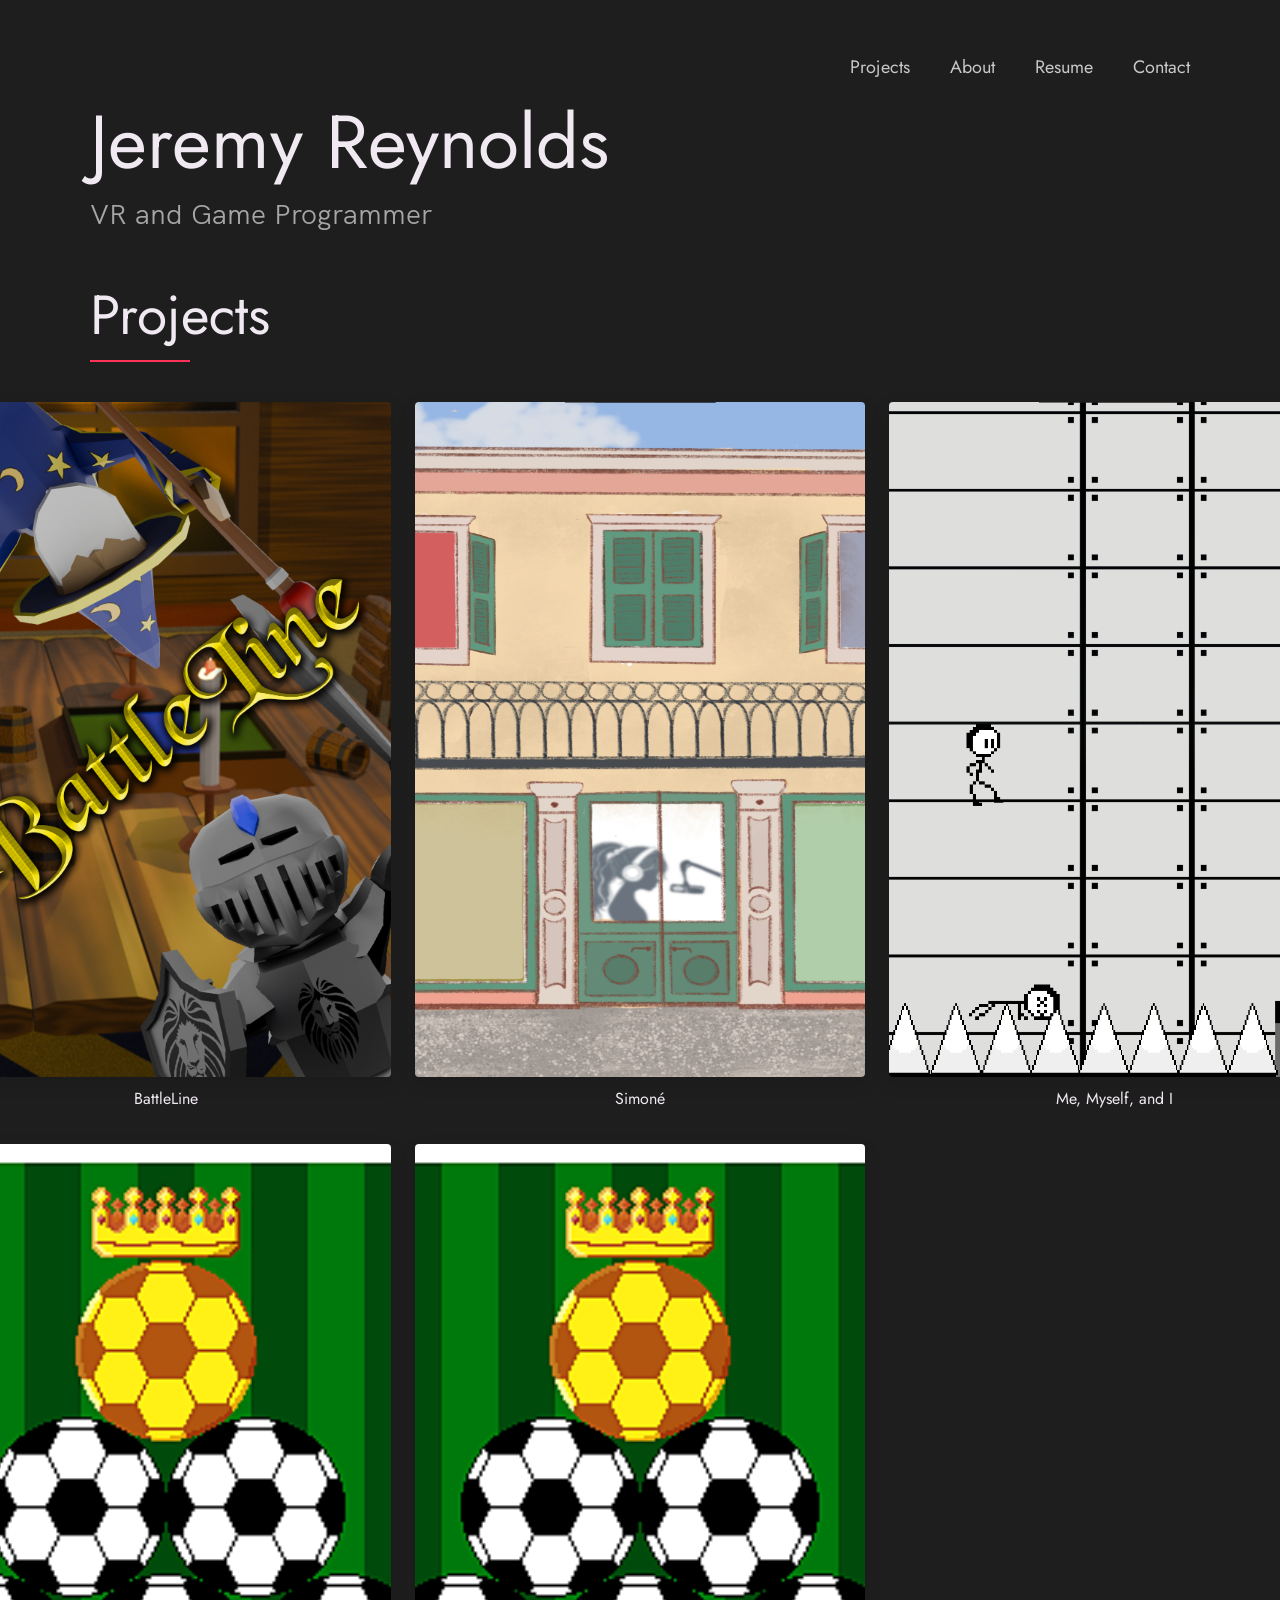
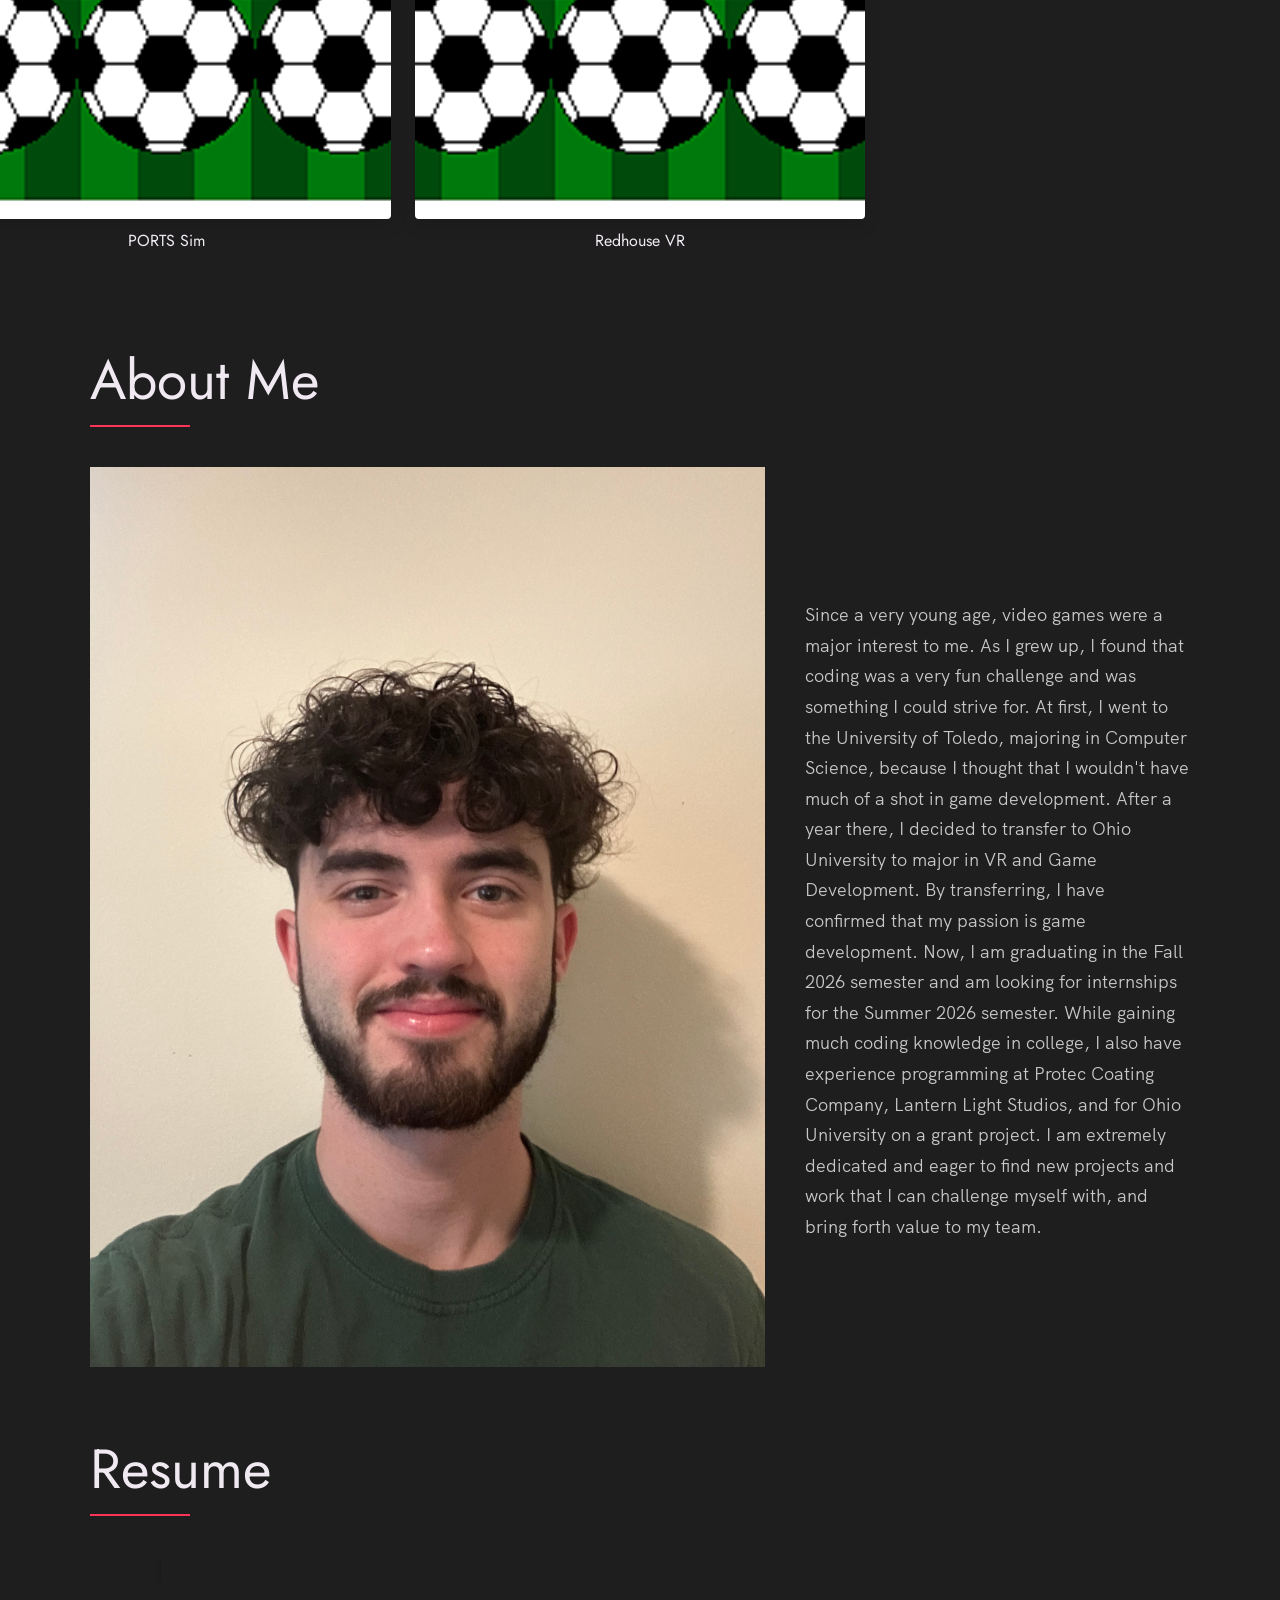
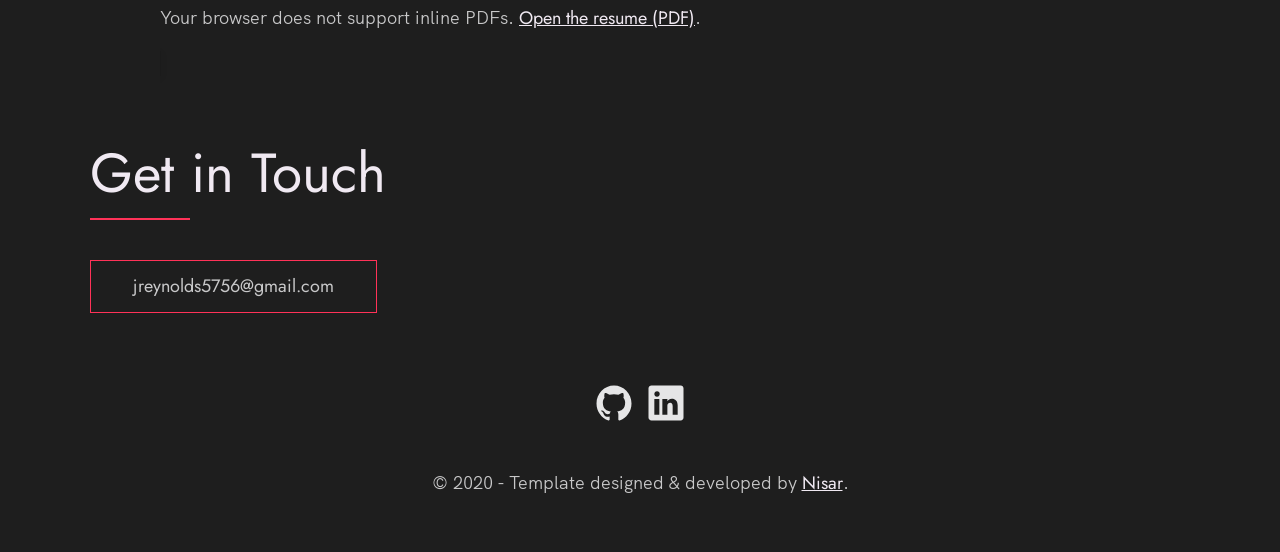
==== index.html @ b562fe7d "Un period" ====
<!-- 
  Hello 😊.

  This template is designed and developed by Nisar Hassan Naqvi
  for anyone to use for free or customize the way they like.

  Github Repo: https://github.com/nisarhassan12/portfolio-template/
  My Website: https://nisar.dev

  For business & inquires, contact me => syednisarhassan12@gmail.com
-->

<!--
  Follow the instructions written in comments to create your stunning portfolio
-->

<!DOCTYPE html>
<html lang="en">

<head>
  <meta charset="UTF-8" />
  <meta name="viewport" content="width=device-width, initial-scale=1.0" />
  <link rel="shortcut icon" type="image/png" href="./images/jImage.jpg" />

  <title>
    Jeremy Reynolds | Game Developer & Designer
  </title>

  <meta name="description" content="Add small description of yourslef.">
  <meta name="keywords" content="Put your name, skills and some coding keywords" />
  <link rel="stylesheet" href="index.css" />
</head>

<body>

  <!-- ***** Header ***** -->

  <header class="header" role="banner" id="top">
    <div class="row">
      <nav class="nav" role="navigation">
        <ul class="nav__items">
          <li class="nav__item"><a href="#work" class="nav__link">Projects</a></li>
          <li class="nav__item">
            <a href="#about" class="nav__link">About</a>
          </li>
          <li class="nav__item">
            <a href="#resume" class="nav__link">Resume</a>
          </li>
          <li class="nav__item">
            <a href="#contact" class="nav__link">Contact</a>
          </li>
        </ul>
      </nav>
    </div>
    <div class="header__text-box row">
      <div class="header__text">
        <h1 class="heading-primary">
          <span>Jeremy Reynolds</span>
        </h1>
        <p>VR and Game Programmer</p>
      </div>
    </div>
  </header>

  <main role="main">

    <!-- ***** Work ***** -->

    <section class="work" id="work">
      <div class="row">
        <h2>Projects</h2>

        <!-- Project grid: 3 pictures per row (600x900 each) -->
        <div class="project-grid" aria-label="Project gallery">

          <article class="project-card">
            <a href="projects/battleline.html" class="project-link" title="Open BattleLine project page">
              <img src="./images/library_capsule.png" alt="BattleLine cover" class="project-image" width="600" height="900" />
              <h3 class="project-title">BattleLine</h3>
            </a>
          </article>

          <article class="project-card">
            <a href="projects/simone.html" class="project-link" title="Open Simoné project page">
              <img src="./images/Simone.png" alt="Simoné cover" class="project-image" width="600" height="900" />
              <h3 class="project-title">Simoné</h3>
            </a>
          </article>

          <article class="project-card">
            <a href="projects/me-myself-and-i.html" class="project-link" title="Open Me, Myself, and I project page">
              <img src="./images/Eugene.png" alt="Me, Myself, and I cover" class="project-image" width="600" height="900" />
              <h3 class="project-title">Me, Myself, and I</h3>
            </a>
          </article>

          <article class="project-card">
            <a href="projects/ports.html" class="project-link" title="Open PORTS Sim project page">
              <img src="./images/GoldenStriker.png" alt="PORTS Sim cover" class="project-image" width="600" height="900" />
              <h3 class="project-title">PORTS Sim</h3>
            </a>
          </article>

          <article class="project-card">
            <a href="projects/redhouse.html" class="project-link" title="Open Redhouse VR project page">
              <img src="./images/GoldenStriker.png" alt="Redhouse VR cover" class="project-image" width="600" height="900" />
              <h3 class="project-title">Redhouse VR</h3>
            </a>
          </article>
        </div>

      </div>
    </section>

    <!-- ***** About ***** -->

    <section class="about" id="about">
      <div class="row">
        <h2>About Me</h2>
        <div class="about__content">
          <div class="about__text">
            <p>
              Since a very young age, video games were a major interest to me. As I grew up, I found that coding was a very fun challenge and was something I could strive for. 
              At first, I went to the University of Toledo, majoring in Computer Science, because I thought that I wouldn't have much of a shot in game development. After a year
              there, I decided to transfer to Ohio University to major in VR and Game Development. By transferring, I have confirmed that my passion is game development. 

              Now, I am graduating in the Fall 2026 semester and am looking for internships for the Summer 2026 semester. While gaining much coding knowledge in college, 
              I also have experience programming at Protec Coating Company, Lantern Light Studios, and for Ohio University on a grant project. 

              I am extremely dedicated and eager to find new projects and work that I can challenge myself with, and bring forth value to my team.
            </p>
          </div>

          <div class="about__photo-container">
            <img class="about__photo" src="./images/reynoldsJeremy.jpeg" alt="" />
          </div>
        </div>
      </div>
    </section>

  <!-- ***** Resume ***** -->

    <section class="resume" id="resume">
      <div class="row">
        <h2>Resume</h2>
        <div class="resume__content">
          <div class="resume__photo-container">
            <object class="resume__pdf" data="./images/ReynoldsResume.pdf" type="application/pdf" width="100%" height="600">
            <p>Your browser does not support inline PDFs. <a href="./images/ReynoldsResume.pdf" target="_blank" rel="noopener">Open the resume (PDF)</a>.</p>
            </object>
          </div>
        </div>
      </div>
    </section>
  </main>

  <!-- ***** Contact ***** -->

  <section class="contact" id="contact">
    <div class="row">
      <h2>Get in Touch</h2>
      <div class="contact__info">
        <p>
          
        </p>
        <a href="mailto:jreynolds5756@gmail.com" class="btn">jreynolds5756@gmail.com</a>
      </div>
    </div>
  </section>

  <!-- ***** Footer ***** -->

  <footer role="contentinfo" class="footer">
    <div class="row">
      <ul class="footer__social-links">
        <li class="footer__social-link-item">
          <a href="https://github.com/Jreyn17" title="Link to Github Profile">
            <img src="./images/github.svg" class="footer__social-image" alt="Github">
          </a>
        </li>
        <li class="footer__social-link-item">
          <a href="https://www.linkedin.com/in/jeremynreynolds/">
            <img src="./images/linkedin.svg" title="Link to Linkedin Profile" class="footer__social-image" alt="Linkedin">
          </a>
        </li>
      </ul>

      <p>
        &copy; 2020 - Template designed & developed by <a href="https://nisar.dev" class="link">Nisar</a>.
      </p>
      <div class="footer__github-buttons">
        <iframe
          src="https://ghbtns.com/github-btn.html?user=nisarhassan12&repo=portfolio-template&type=watch&count=true"
          frameborder="0" scrolling="0" width="170" height="20" title="Watch Portfolio Template on GitHub">
        </iframe>
      </div>
    </div>
  </footer>

  <a href="#top" class="back-to-top" title="Back to Top">
    <img src="./images/arrow-up.svg" alt="Back to Top" class="back-to-top__image"/>
  </a>
  <script src="./index.js"></script>
</body>

</html>
---- index.css ----
/* --------------------------------------- */
/* ----- Basic Setup ----- */
/* --------------------------------------- */

@font-face {
    font-family: 'Hk Grotesk';
    font-style: normal;
    font-weight: 400;
    src: url('./fonts/HKGrotesk-Regular.woff') format('woff');
}

@font-face {
    font-family: 'Jost';
    font-style: normal;
    font-weight: 400;
    src: url('./fonts/Jost-Regular.ttf') format('woff');
}

* {
    margin: 0;
    padding: 0;
    box-sizing: inherit;
}

:root {
    --font-size-small: 1.8rem;
    --font-size-normal: 2.2rem;
    --font-size-medium: 2.8rem;
    --font-size-medium-1: 3.6rem;
    --font-size-large: 5.5rem;
    --font-size-huge: 7.5rem;
    --font-stack: 'Hk Grotesk', sans-serif;

    --line-height-normal: 1.7;
    --line-height-small: 1.2;

    --black: #1e1e1e;
    --pink: #ff3258;
    --white: #f0e9f2;
    --white-1: #e5e5e6da;


    --container-max-width: 1180px;
    --container-normal-width: 800px;
    --container-medium-width: 700px; 
    --container-small-width: 500px;

    --gutter-huge: 8rem;
    --gutter-medium: 4rem;
    --gutter-normal: 2rem;
    --gutter-small-1: 1.6rem;
    --gutter-small: 1.2rem;

    --border-light: 1px solid rgb(36, 35, 35);
}

html {
    font-size: 62.5%; /* (16/10)*100 = 62.5% => 1rem = 10px */
    box-sizing: border-box;
    scroll-behavior: smooth;
}

@media(max-width: 1000px) {
    html {
        font-size: 52%;
    }
}

body {
    font-size: var(--font-size-small);
    font-family: var(--font-stack);
    font-weight: 400;
    color: var(--white-1);
    line-height: var(--line-height-normal);
    background: var(--black);
    overflow-x: hidden;
}

.row {
    max-width: var(--container-max-width);
    margin: 0 auto;
}

@media(max-width: 1340px) {
    .row {
        max-width: 1100px;
    }
}

@media(max-width: 1240px) {
    .row {
        padding: 0 var(--gutter-medium);
    }
}

@media(max-width: 600px) {
    .row {
        padding: 0 var(--gutter-normal);
    }
}

@media(max-width: 600px) {
    .row {
        padding: 0 var(--gutter-small);
    }
}

section {
    padding: 3rem 0;
}

img {
    object-fit: contain;
    max-width: 100%;
}

/* --------------------------------------- */
/* ----- Headlines and Paragraphs ----- */
/* --------------------------------------- */

h1,
h2,
h3 {
    font-family: 'Jost', sans-serif;
    font-weight: 400;
    line-height: var(--line-height-small);
    color: var(--white);
}

.heading-primary {
    line-height: 1;
    font-size: var(--font-size-huge);
    font-weight: 400;
}

@media(max-width: 900px) {
    .heading-primary {
        font-size: 6.5rem;
    }
}

h2 {
    font-size: var(--font-size-large);
    margin-bottom: var(--gutter-medium);
}

h2::after {
    content: '';
    display: block;
    height: 2px;
    width: 10rem;
    background: var(--pink);
    margin: var(--gutter-small) 0;
}

h3 {
    font-size: var(--font-size-medium-1);
    margin-bottom: var(--gutter-small);
}

@media(max-width: 500px) {
    .heading-primary {
        font-size: var(--font-size-large);
    }

    h2 {
        font-size: var(--font-size-medium-1);
    }

    h3 {
        font-size: var(--font-size-medium);
    }
}

p {
    margin: var(--gutter-small-1) 0;
}

@media(max-width: 900px) {
    p { 
        max-width: var(--container-small-width);
    }
}

/* --------------------------------------- */
/* ----- Buttons and Links ----- */
/* --------------------------------------- */

a {
    color: var(--white);
    font-weight: 400;
    font-family: 'Jost', sans-serif;
    transition: all .2s;
    outline: 2px solid transparent;
}

::-moz-focus-inner {
    border: 0;
}

button:focus,
a:focus {
    outline: 2px solid var(--pink);
}

body:not(.user-is-tabbing) button:focus,
body:not(.user-is-tabbing) a:focus {
    outline: none;
}

.link:hover {
    color: var(--pink);
}

.btn {
    position: relative;
    display: inline-block;
    padding: 1rem 4.2rem;
    text-decoration: none;
    color: inherit;
    border: 1px solid  var(--pink);
    font-weight: 400;
}

.btn:focus {
    outline: none;
}

.btn::after {
    content: '';
    display: block;
    position: absolute;
    top: 0;
    left: 0;
    right: 100%;
    background: var(--white);
    height: 100%;
    z-index: -1;
    transition: all 0.2s cubic-bezier(1, 0.68, 0.16, 0.9);
}

.btn:hover::after,
.btn:focus::after {
    right: 0;
    background: var(--pink);
}

.btn--pink {
    background: var(--pink);
    transition: all 0.2s;
}

.btn--pink::after {
    display: none;
}

.btn--pink:hover,
.btn--pink:focus {
    background: transparent;
}

.link__text {
    position: relative;
    display: inline-block;
    padding: .6rem;
    color: inherit;
    text-decoration: none;
    border-bottom: 1px solid var(--pink);
}

.link__text::after {
    content: '';
    display: block;
    position: absolute;
    top: 0;
    left: 0;
    right: 100%;
    background: var(--white);
    height: 100%;
    z-index: -1;
    transition: all 0.2s cubic-bezier(1, 0.68, 0.16, 0.9);
}

.link__text:focus {
    outline: none;
}

.link__text:hover::after,
.link__text:focus:after {
    right: 0;
    background: var(--pink);
}

.link__text span {
    padding-left: 1rem;
    font-family: sans-serif;
}

/* ----- Back to Top ----- */

.back-to-top {
    position: fixed;
    bottom: 4rem;
    right: 4rem;
    display: flex;
    justify-content: center;
    align-items: center;
    height: 5.5rem;
    width: 5.5rem;
    background-color: var(--pink);
    border-radius: 50%;
    z-index: 10;
    visibility: hidden;
    transition: all .4s;
}

.back-to-top__image {
    height: 70%;
}

@media(max-width: 900px) {
    .back-to-top {
        right: 2rem;
    }
}

@media(max-width: 500px) {
    .back-to-top {
        right: 1rem;
    }
}

/* --------------------------------------- */
/* ----- Navigation ----- */
/* --------------------------------------- */

.nav {
    display: flex;
    justify-content: flex-end;
    padding: var(--gutter-small) 0;
}

.nav__items {
    display: flex;
    list-style: none;
}

.nav__item:not(:last-child) {
    margin-right: var(--gutter-medium);
}

@media(max-width: 500px) {
    .nav {
        justify-content: center;
    }
}

@media(max-width: 400px) {
    .nav__item:not(:last-child) {
        margin-right: var(--gutter-normal);
    }
}

@media(max-width: 300px) {
    .nav {
        font-size: var(--font-size-small);
    }
}

.nav__link {
    position: relative;
    display: inline-block;
    padding: 1rem 0;
    text-decoration: none;
    color: inherit;
    transition: all .2s;
}

.nav__link::after {
    content: '';
    position: absolute;
    bottom: 0;
    left: 0;
    right: 100%;
    display: inline-block;
    height: 1rem;
    background: var(--white);
    transition: all 0.25s cubic-bezier(1, 0.68, 0.16, 0.9);
}

.nav__link:hover {
    color: var(--pink);
}

.nav__link:hover::after {
    right: 0;
    height: 2px;
    background: var(--pink);
}

/* --------------------------------------- */
/* ----- Header ----- */
/* --------------------------------------- */

.header {
    height: auto;
    background: none;
    padding: 3rem 0 1.5rem;
}

.header__text {
    position: relative;
    top: 0;
    transform: none;
    max-width: var(--container-max-width);
    margin: 0 auto;
}

.header__text h1 {
    margin-bottom: 1rem;
}

.header__text p {
    margin: 0;
    font-size: var(--font-size-medium);
    opacity: 0.8;
}

@media(max-width: 500px) {
    .header {
        text-align: center;
    }

    .header__text p {
        transform: scale(.8);
    }
}

/* --------------------------------------- */
/* ----- Work ----- */
/* --------------------------------------- */

.work__box {
    display: flex;
    align-items: center;
}

@media(max-width: 900px) {
    .work__box {
        align-items: initial;
        flex-direction: column-reverse;
    }
}

.work__box:not(:last-child) {
    margin-bottom: 8rem;
}

@media(max-width: 500px) {
    .work__box:not(:last-child) {
        margin-bottom: 6rem;
    }
}

.work__links {
    display: flex;
    align-items: center;
}

.work__text {
    flex: 0 0 30%;
}

.work__list {
    /* list-style-type: square; */
    list-style-position: inside;
    margin-bottom: var(--gutter-normal);
}

.work__code {
    display: block;
    height: 3rem;
    margin-left: var(--gutter-normal);
    transition: all .3s;
}

.work__code:hover {
    transform: scale(1.2);
}

.work__image-box {
    margin-bottom: var(--gutter-normal);
}

@media(min-width: 901px) {
    .work__image-box {
        flex: 1;
        margin: 0 0 0 4rem;
    }
}

@media(max-width: 900px) {
    .work__code {
        height: 4rem;
    }
}

/* --------------------------------------- */
/* ----- Clients ----- */
/* --------------------------------------- */

.client__logos {
    display: flex;
    justify-content: space-between;
    filter: invert(100%) grayscale(100%) opacity(.8);
}

.client__logo {
    height: 6.5rem;
    max-width: 18rem;
}

@media(max-width: 1240px) {
    .client__logos {
        overflow-x: scroll;
        padding: var(--gutter-small);
    }

    .client__logo:not(:last-of-type) {
        margin-right: var(--gutter-medium);
    }
}

/* --------------------------------------- */
/* ----- About ----- */
/* --------------------------------------- */

.about__content {
    display: flex;
    flex-direction: row-reverse;
    align-items: center;
}

@media(max-width: 900px) {
    .about__content {
        flex-direction: column-reverse;
        align-items: initial;
    }
}

.about__photo-container {
    margin-bottom: var(--gutter-normal);
}

@media(min-width: 901px) {
    .about__text {
        flex: 0 0 35%;
    }
    
    .about__photo-container {
        flex: 1;
        margin: 0 var(--gutter-medium) 0 0;
    }
}

/* --------------------------------------- */
/* ----- Resume ----- */
/* --------------------------------------- */

.resume__content {
    display: flex;
    justify-content: center;
}



.resume__photo-container {
    max-width: 800px;
}

.resume__photo {
    width: 100%;
    height: auto;
    border: 1px solid #444;
    border-radius: 4px;
}

.resume__photo-container {
    width: 100%;
    max-width: 960px;
    margin: 0 auto;
}

.resume__pdf {
    width: 100%;
    height: 80vh;
    min-height: 500px;
    max-height: 900px;
    border: 1px solid rgba(0,0,0,0.08);
    box-shadow: 0 2px 8px rgba(0,0,0,0.06);
}

/* --------------------------------------- */
/* ----- Contact ----- */
/* --------------------------------------- */

.contact__info {
    max-width: var(--container-medium-width);
}

/* --------------------------------------- */
/* ----- Footer ----- */
/* --------------------------------------- */

.footer {
    text-align: center;
    padding: var(--gutter-normal) 0 var(--gutter-small);
}

.footer__social-links {
    display: flex;
    justify-content: center;
    padding: var(--gutter-normal) 0;
    list-style: none;
}

.footer__social-link-item:not(:last-of-type) {
    margin-right: var(--gutter-small);
}

.footer__social-image {
    height: 4rem;
}

.footer__github-buttons {
    display: flex;
    justify-content: center;
}

.footer__github-buttons iframe {
    height: 2.5rem;
    width: 84px;
    transform: translateY(3px);
}

@media(max-width: 500px) {
    .footer {
        padding: var(--gutter-medium) 0;
    } 
}

/* ===== Project gallery (450x675 thumbnails, 3 per row) ===== */

.project-grid {
  display: grid;
  grid-template-columns: repeat(3, 450px); /* 3 columns, each 450px */
  gap: 2.4rem;
  justify-content: center;
  align-items: start;
  margin: 2.4rem 0;
}

/* Make each card a centered column so title aligns under image */
.project-card {
  width: 450px;
  text-align: center;
  display: flex;
  flex-direction: column;
  align-items: center; /* centers the image and title horizontally */
}

.project-link {
  display: block;
  color: inherit;
  text-decoration: none;
}

/* Keep the image at 450x675 and centered */
.project-image {
  width: 450px;
  height: 675px;
  object-fit: cover; /* preserves the image ratio while filling container */
  object-position: center;
  display: block;
  border-radius: 4px;
  box-shadow: 0 6px 18px rgba(0,0,0,0.12);
  transition: transform .22s ease, box-shadow .22s ease;
}

.project-link:hover .project-image,
.project-link:focus .project-image {
  transform: translateY(-6px) scale(1.01);
  box-shadow: 0 12px 28px rgba(0,0,0,0.2);
}

/* ensure title is centered and doesn't overflow */
.project-title {
  margin-top: 1.2rem;
  font-size: 1.6rem;
  color: var(--white);
  text-align: center;
  width: 100%;
}

/* Responsive breakpoints
   - On narrower viewports we switch to fluid columns and preserve a 2:3
     image display using aspect-ratio so images scale down naturally. */

@media (max-width: 1200px) {
  /* switch grid to use fractional columns and let images be fluid */
  .project-grid {
    grid-template-columns: repeat(3, min(450px, 1fr));
  }
  .project-card, .project-image {
    width: 100%;
  }
  .project-image {
    aspect-ratio: 2/3;
    height: auto;
    object-fit: cover; /* still preserve image ratio as it scales */
  }
}

@media (max-width: 900px) {
  .project-grid {
    grid-template-columns: repeat(2, 1fr);
    gap: 1.8rem;
  }
}

@media (max-width: 720px) {
  .project-grid {
    grid-template-columns: 1fr;
    gap: 1.6rem;
  }
}

/* ===== Project page gallery (for individual project pages) ===== */

.project-page {
  max-width: 1240px;      /* allow two 600px images + small gap */
  margin: 8px auto;       /* smaller vertical margins */
  padding: 6px 10px;      /* small horizontal padding */
}

/* Heading spacing local to project pages */
.project-page h1 {
  margin: 6px 0 10px;
}

/* Center the hero image and keep natural 600px width when possible */
.project-page .hero-image {
  width: 600px;
  max-width: 100%;
  height: auto;
  display: block;
  margin: 12px auto;      /* centered */
  border-radius: 4px;
  object-fit: cover;
}

/* Gallery: single column by default, two fixed 600px columns on wide viewports */
.project-page .gallery {
  display: grid;
  grid-template-columns: 1fr;
  justify-content: center;
  gap: 12px;
  margin: 12px 0 20px;
  align-items: start;
}

@media (min-width: 1220px) {
  .project-page .gallery {
    grid-template-columns: repeat(2, 600px);
    justify-content: center;
  }
}

/* Each gallery image requests natural 600px width but scales down when needed */
.project-page .gallery-item img {
  width: 600px;
  max-width: 100%;
  height: auto;
  display: block;
  border-radius: 4px;
  object-fit: cover;
  box-shadow: 0 6px 18px rgba(0,0,0,0.12);
  transition: transform .22s ease, box-shadow .22s ease;
}

.project-page .gallery-item img:hover {
  transform: translateY(-6px) scale(1.01);
  box-shadow: 0 12px 28px rgba(0,0,0,0.2);
}

/* Tighter paragraph spacing for project pages */
.project-page p { margin: 8px 0; }

/* Small-screen tweaks */
@media (max-width: 520px) {
  .project-page { padding: 6px; margin: 8px auto; }
  .project-page .gallery { gap: 8px; }
}
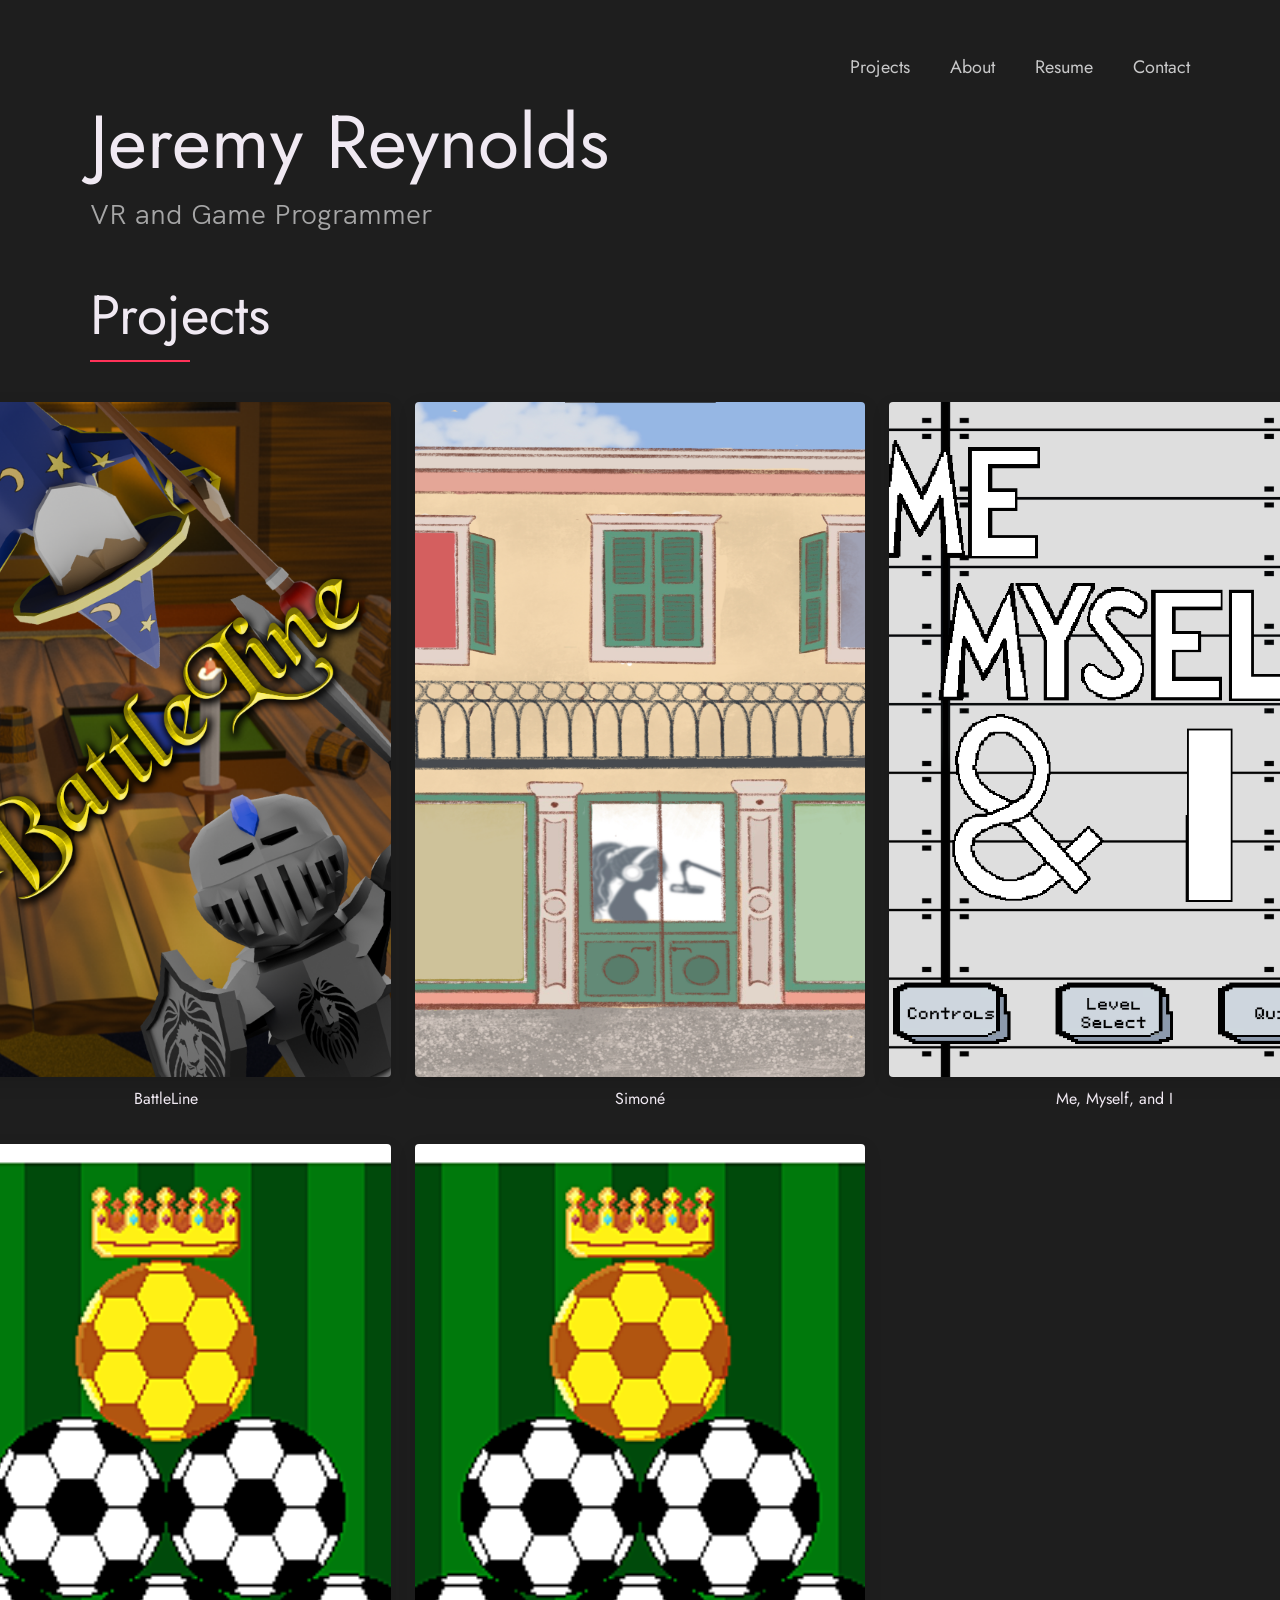
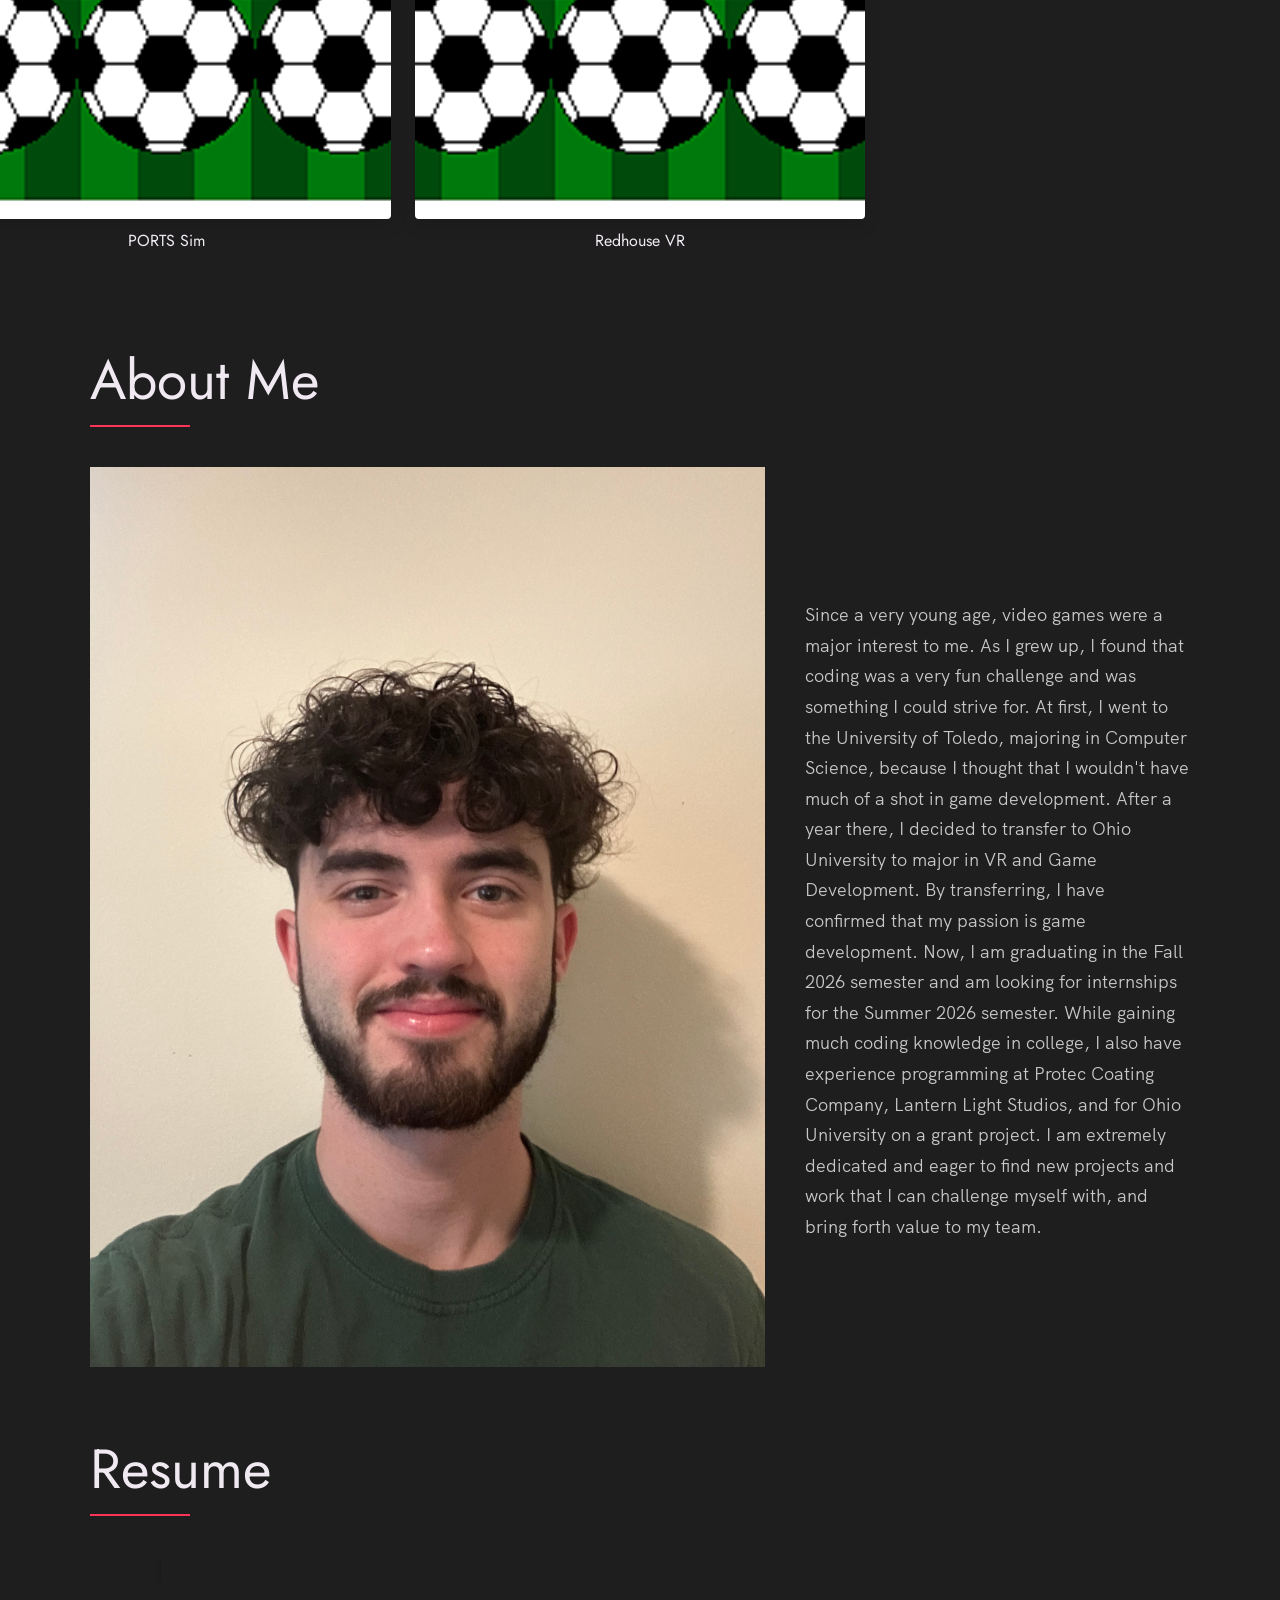
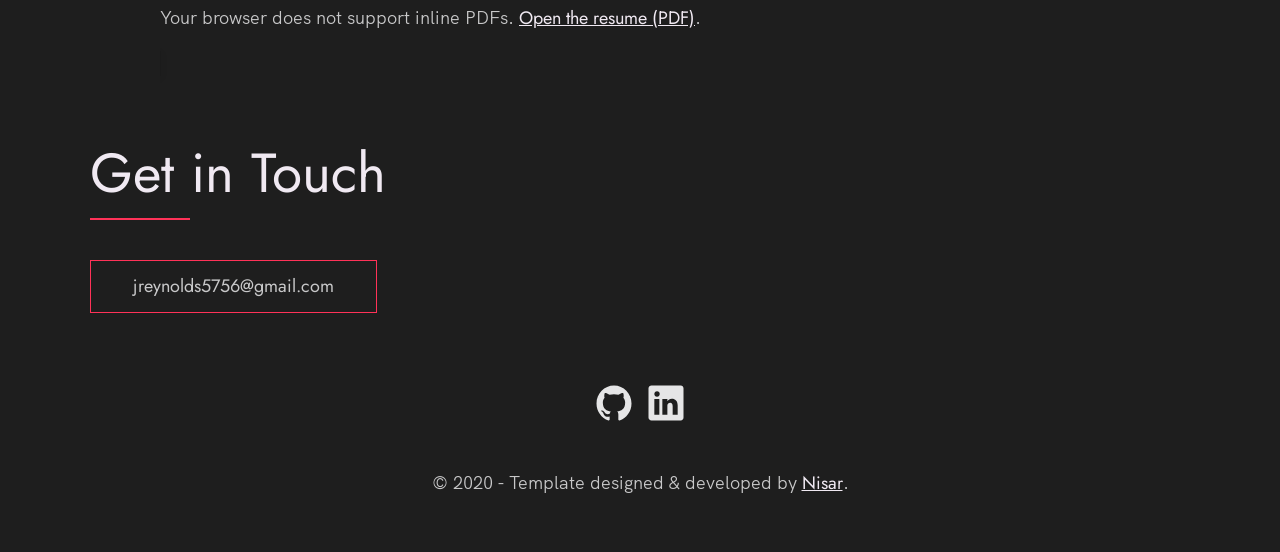
==== commit e47f676b: "MMI pictures" ====
--- a/index.html
+++ b/index.html
@@ -89,7 +89,7 @@
 
           <article class="project-card">
             <a href="projects/me-myself-and-i.html" class="project-link" title="Open Me, Myself, and I project page">
-              <img src="./images/Eugene.png" alt="Me, Myself, and I cover" class="project-image" width="600" height="900" />
+              <img src="./images/eugeneMain.png" alt="Me, Myself, and I cover" class="project-image" width="600" height="900" />
               <h3 class="project-title">Me, Myself, and I</h3>
             </a>
           </article>
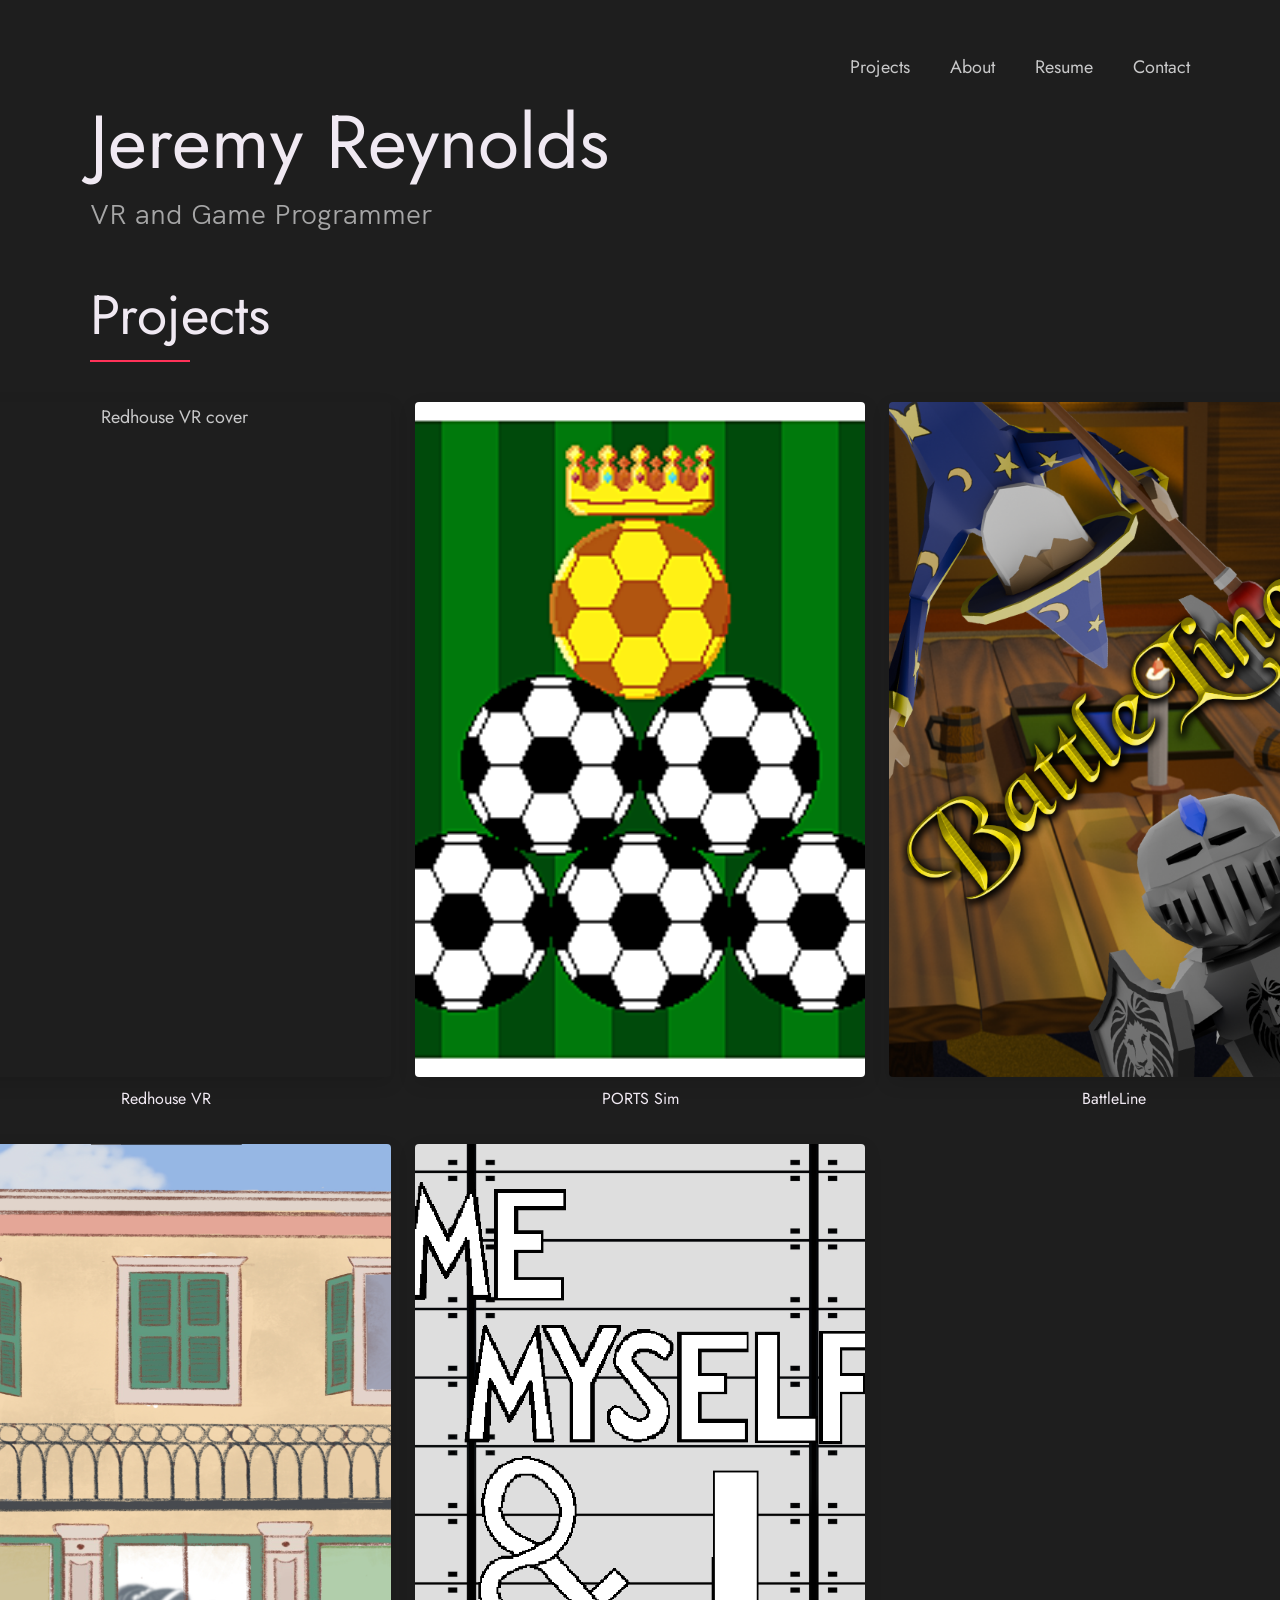
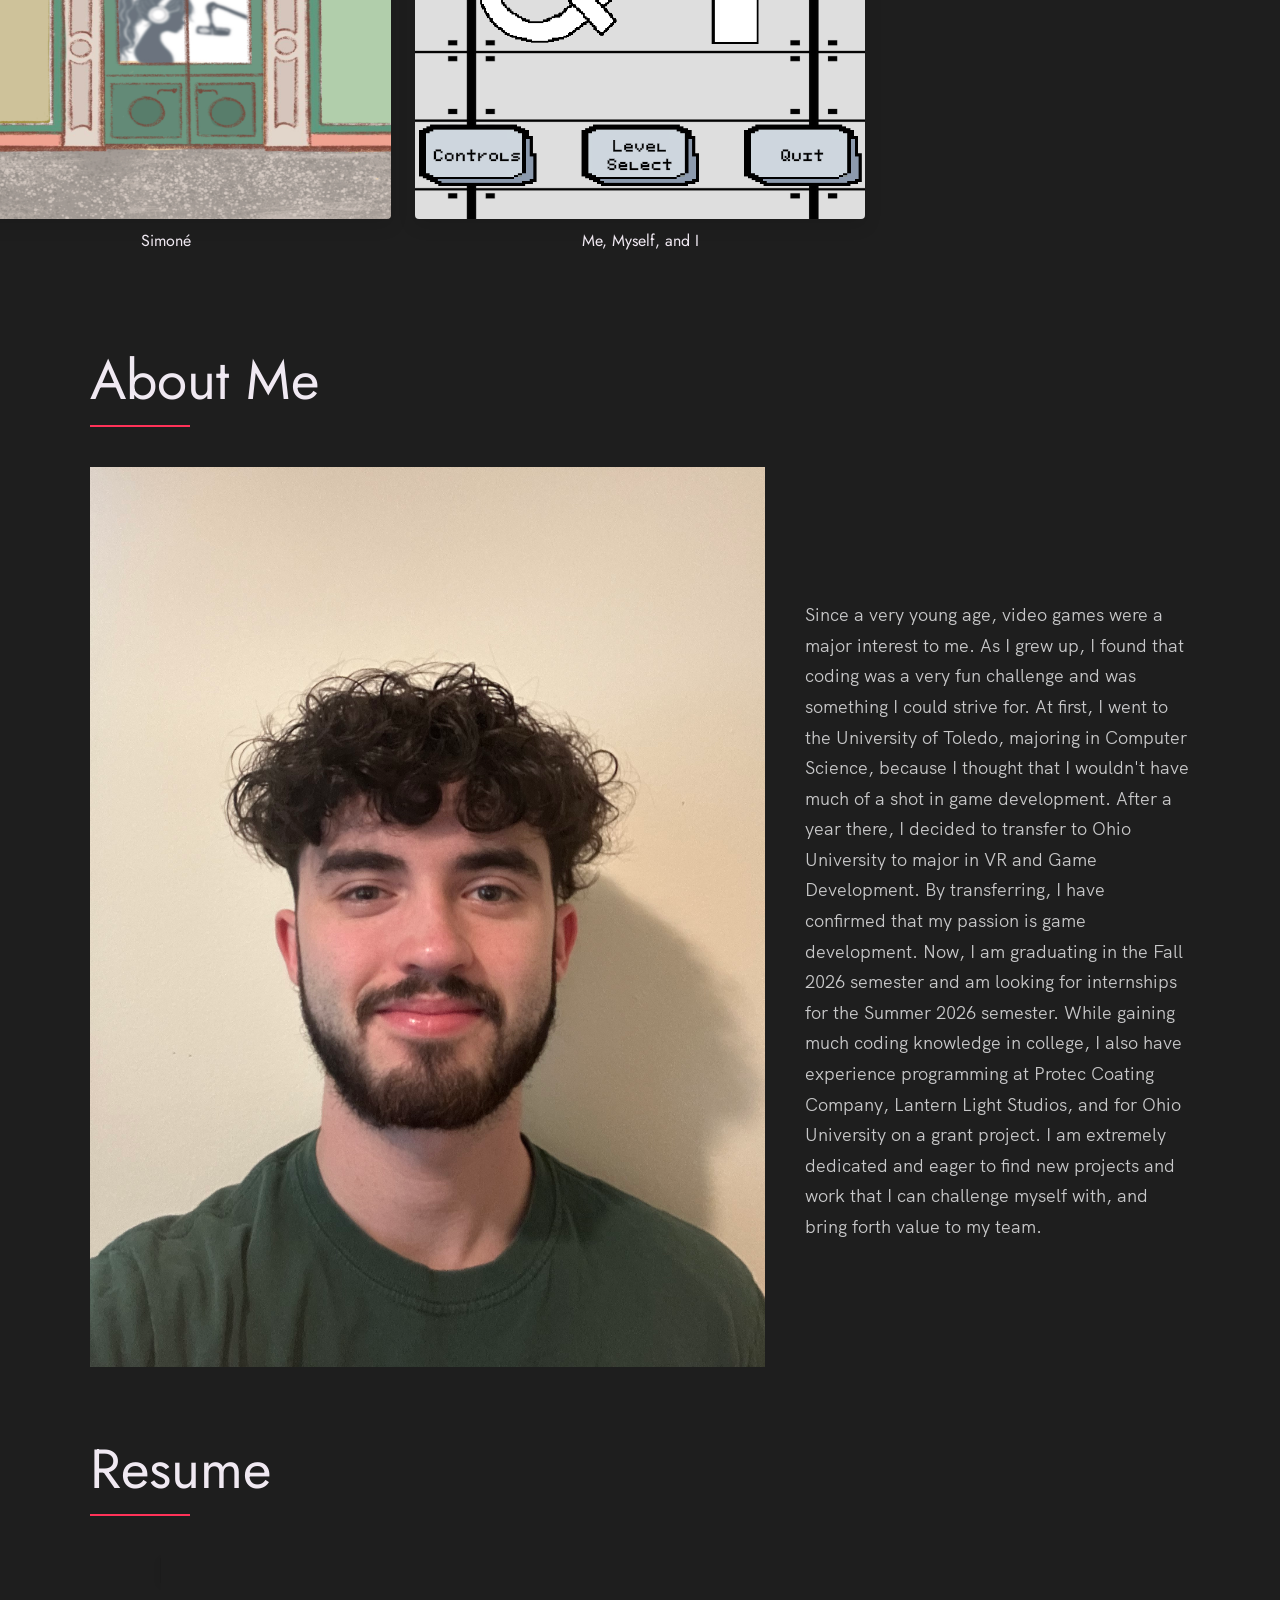
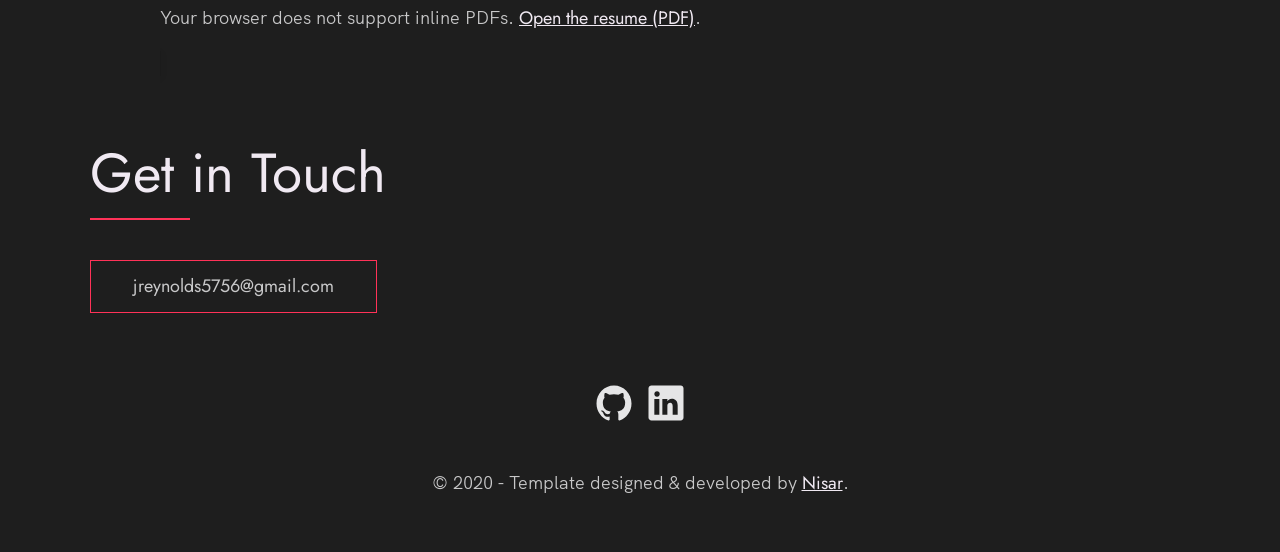
==== commit a936f20a: "Added RHVR capsule" ====
--- a/index.html
+++ b/index.html
@@ -26,7 +26,7 @@
     Jeremy Reynolds | Game Developer & Designer
   </title>
 
-  <meta name="description" content="Add small description of yourslef.">
+  <meta name="description" content="Add small description of yourself.">
   <meta name="keywords" content="Put your name, skills and some coding keywords" />
   <link rel="stylesheet" href="index.css" />
 </head>
@@ -74,23 +74,9 @@
         <div class="project-grid" aria-label="Project gallery">
 
           <article class="project-card">
-            <a href="projects/battleline.html" class="project-link" title="Open BattleLine project page">
-              <img src="./images/library_capsule.png" alt="BattleLine cover" class="project-image" width="600" height="900" />
-              <h3 class="project-title">BattleLine</h3>
-            </a>
-          </article>
-
-          <article class="project-card">
-            <a href="projects/simone.html" class="project-link" title="Open Simoné project page">
-              <img src="./images/Simone.png" alt="Simoné cover" class="project-image" width="600" height="900" />
-              <h3 class="project-title">Simoné</h3>
-            </a>
-          </article>
-
-          <article class="project-card">
-            <a href="projects/me-myself-and-i.html" class="project-link" title="Open Me, Myself, and I project page">
-              <img src="./images/eugeneMain.png" alt="Me, Myself, and I cover" class="project-image" width="600" height="900" />
-              <h3 class="project-title">Me, Myself, and I</h3>
+            <a href="projects/redhouse.html" class="project-link" title="Open Redhouse VR project page">
+              <img src="./images/rhvrCapsuleImage.png" alt="Redhouse VR cover" class="project-image" width="600" height="900" />
+              <h3 class="project-title">Redhouse VR</h3>
             </a>
           </article>
 
@@ -102,11 +88,26 @@
           </article>
 
           <article class="project-card">
-            <a href="projects/redhouse.html" class="project-link" title="Open Redhouse VR project page">
-              <img src="./images/GoldenStriker.png" alt="Redhouse VR cover" class="project-image" width="600" height="900" />
-              <h3 class="project-title">Redhouse VR</h3>
-            </a>
-          </article>
+            <a href="projects/battleline.html" class="project-link" title="Open BattleLine project page">
+              <img src="./images/battleline/library_capsule.png" alt="BattleLine cover" class="project-image" width="600" height="900" />
+              <h3 class="project-title">BattleLine</h3>
+            </a>
+          </article>
+
+          <article class="project-card">
+            <a href="projects/simone.html" class="project-link" title="Open Simoné project page">
+              <img src="./images/simone/Simone.png" alt="Simoné cover" class="project-image" width="600" height="900" />
+              <h3 class="project-title">Simoné</h3>
+            </a>
+          </article>
+
+          <article class="project-card">
+            <a href="projects/me-myself-and-i.html" class="project-link" title="Open Me, Myself, and I project page">
+              <img src="./images/mmi/eugeneMain.png" alt="Me, Myself, and I cover" class="project-image" width="600" height="900" />
+              <h3 class="project-title">Me, Myself, and I</h3>
+            </a>
+          </article>
+          
         </div>
 
       </div>
@@ -175,12 +176,12 @@
       <ul class="footer__social-links">
         <li class="footer__social-link-item">
           <a href="https://github.com/Jreyn17" title="Link to Github Profile">
-            <img src="./images/github.svg" class="footer__social-image" alt="Github">
+            <img src="./images/svg/github.svg" class="footer__social-image" alt="Github">
           </a>
         </li>
         <li class="footer__social-link-item">
           <a href="https://www.linkedin.com/in/jeremynreynolds/">
-            <img src="./images/linkedin.svg" title="Link to Linkedin Profile" class="footer__social-image" alt="Linkedin">
+            <img src="./images/svg/linkedin.svg" title="Link to Linkedin Profile" class="footer__social-image" alt="Linkedin">
           </a>
         </li>
       </ul>
@@ -198,7 +199,7 @@
   </footer>
 
   <a href="#top" class="back-to-top" title="Back to Top">
-    <img src="./images/arrow-up.svg" alt="Back to Top" class="back-to-top__image"/>
+    <img src="./images/svg/arrow-up.svg" alt="Back to Top" class="back-to-top__image"/>
   </a>
   <script src="./index.js"></script>
 </body>
--- a/index.css
+++ b/index.css
@@ -748,32 +748,51 @@
   margin: 6px 0 10px;
 }
 
-/* Center the hero image and keep natural 600px width when possible */
-.project-page .hero-image {
-  width: 600px;
-  max-width: 100%;
-  height: auto;
-  display: block;
-  margin: 12px auto;      /* centered */
-  border-radius: 4px;
-  object-fit: cover;
-}
-
-/* Gallery: single column by default, two fixed 600px columns on wide viewports */
-.project-page .gallery {
-  display: grid;
-  grid-template-columns: 1fr;
-  justify-content: center;
-  gap: 12px;
-  margin: 12px 0 20px;
-  align-items: start;
-}
-
-@media (min-width: 1220px) {
-  .project-page .gallery {
-    grid-template-columns: repeat(2, 600px);
-    justify-content: center;
-  }
+.project-page h2 {
+  display: flex;
+  align-items: center;
+  gap: 1.2rem;
+  position: relative;
+  padding-bottom: var(--gutter-small); /* reserve space for the underline */
+}
+
+.project-page h2::after {
+  content: '';
+  position: absolute;
+  left: 0;
+  bottom: 0;
+  height: 2px;
+  width: 10rem; /* original underline length */
+  background: var(--pink);
+}
+
+.project-page .steam-link {
+    display: inline-flex;
+    align-items: center;
+    text-decoration: none;
+    order: 1; /* keep title and icon before the pseudo-element */
+}
+
+.project-page .steam-link img.footer__social-image {
+    width: 4.6rem; /* larger icon */
+    height: auto;
+}
+
+/* Responsive: stack and scale down on small screens */
+@media (max-width: 500px) {
+    .project-page h2 {
+        flex-direction: column;
+        align-items: flex-start;
+        gap: 0.6rem;
+    }
+
+    .project-page .steam-link img.footer__social-image {
+        width: 2.8rem;
+    }
+
+    .project-page h2::after {
+        margin-top: 0.6rem;
+    }
 }
 
 /* Each gallery image requests natural 600px width but scales down when needed */
@@ -802,3 +821,51 @@
   .project-page .gallery { gap: 8px; }
 }
 
+/* Fix: center hero image and make gallery 2-up on wide screens */
+.project-page .hero-image {
+  display: block;
+  margin: 2rem auto;      /* center and add vertical spacing */
+  width: 100%;
+  max-width: 900px;       /* limit how wide the hero gets */
+  height: auto;
+  object-fit: cover;
+  border-radius: 4px;
+}
+
+/* Grid gallery: 2 columns on wide viewports, 1 column on small screens */
+.project-page .gallery {
+  display: grid;
+  grid-template-columns: repeat(2, 1fr);
+  gap: 1.6rem;
+  align-items: start;
+  justify-items: center;
+}
+
+/* Make each gallery item scale to the column width (overrides fixed 600px) */
+.project-page .gallery-item {
+  width: 100%;
+  max-width: 600px; /* keeps images from growing too large */
+}
+
+.project-page .gallery-item img {
+  width: 100%;
+  height: auto;
+  display: block;
+  object-fit: cover;
+  border-radius: 4px;
+}
+
+/* Responsive breakpoints */
+@media (max-width: 1220px) {
+  .project-page .gallery {
+    grid-template-columns: 1fr;
+  }
+}
+
+@media (max-width: 520px) {
+  .project-page .hero-image {
+    margin: 1rem auto;
+    max-width: 100%;
+  }
+}
+
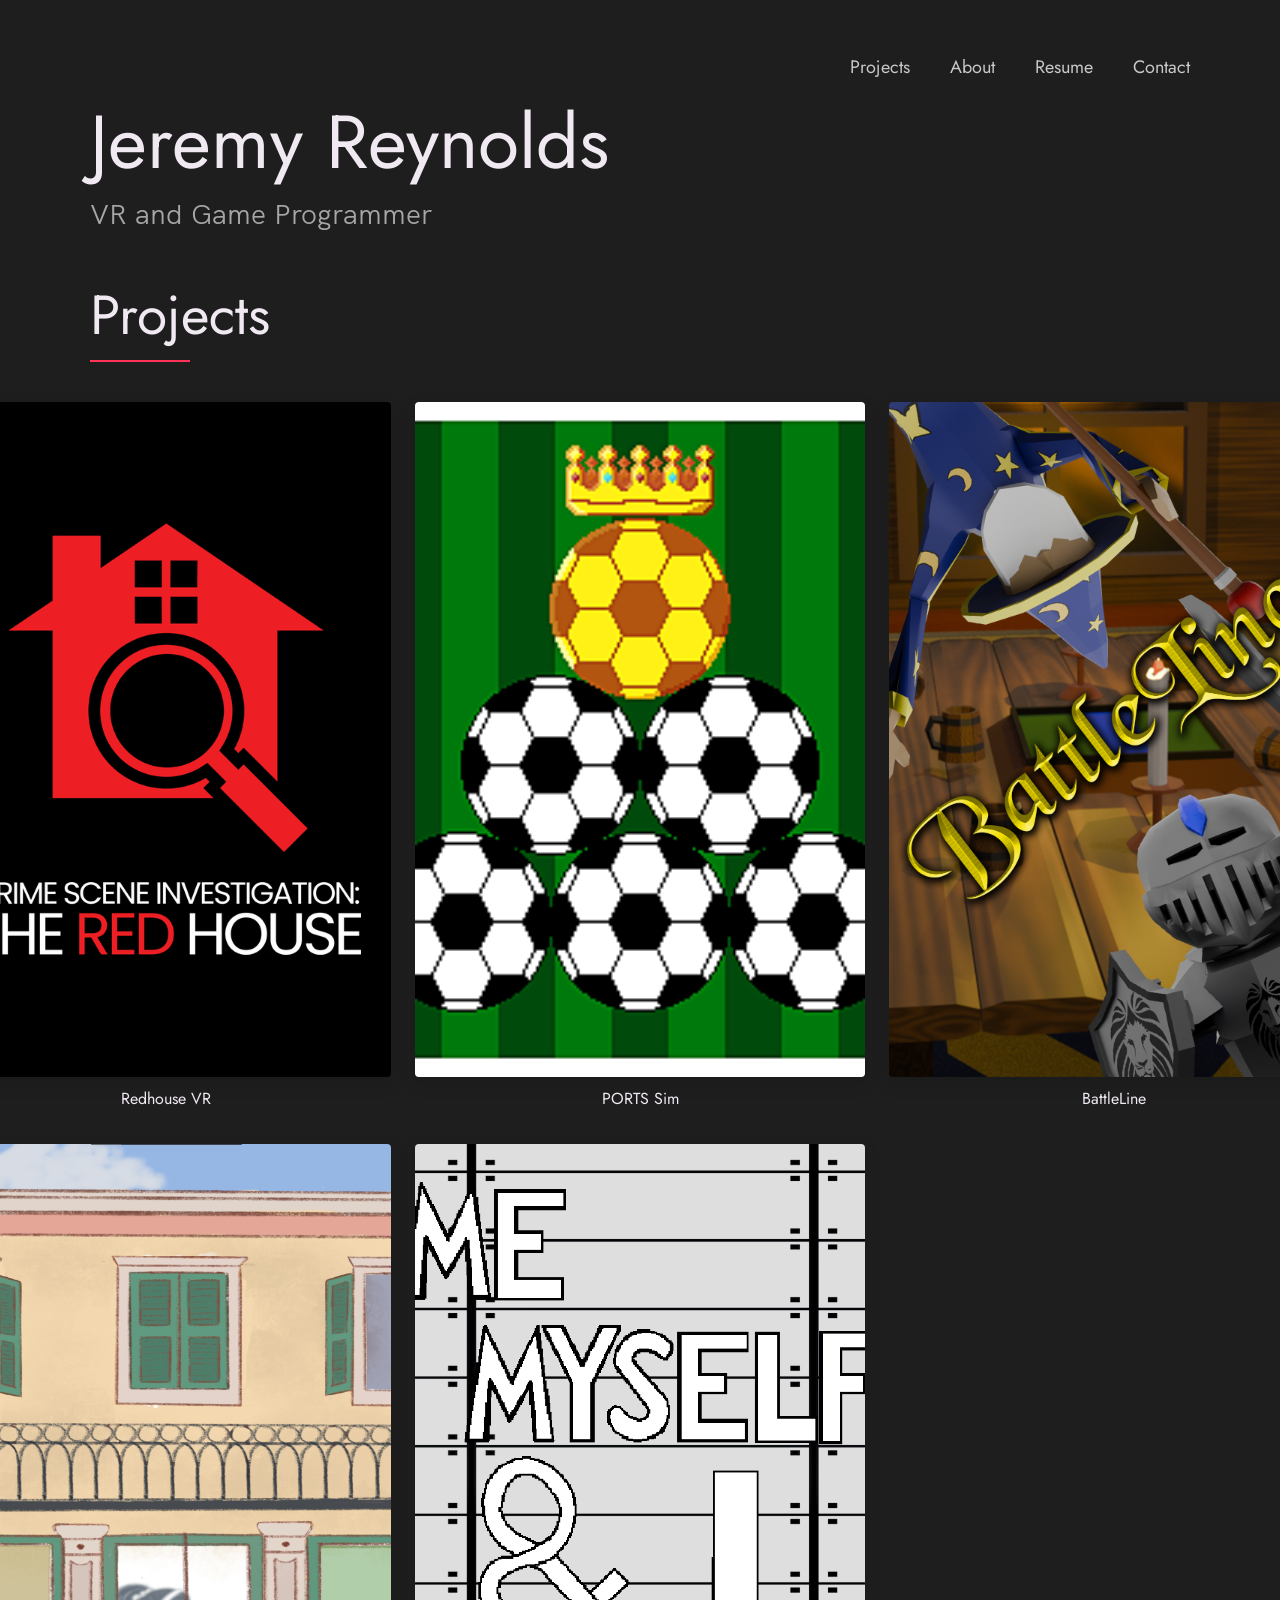
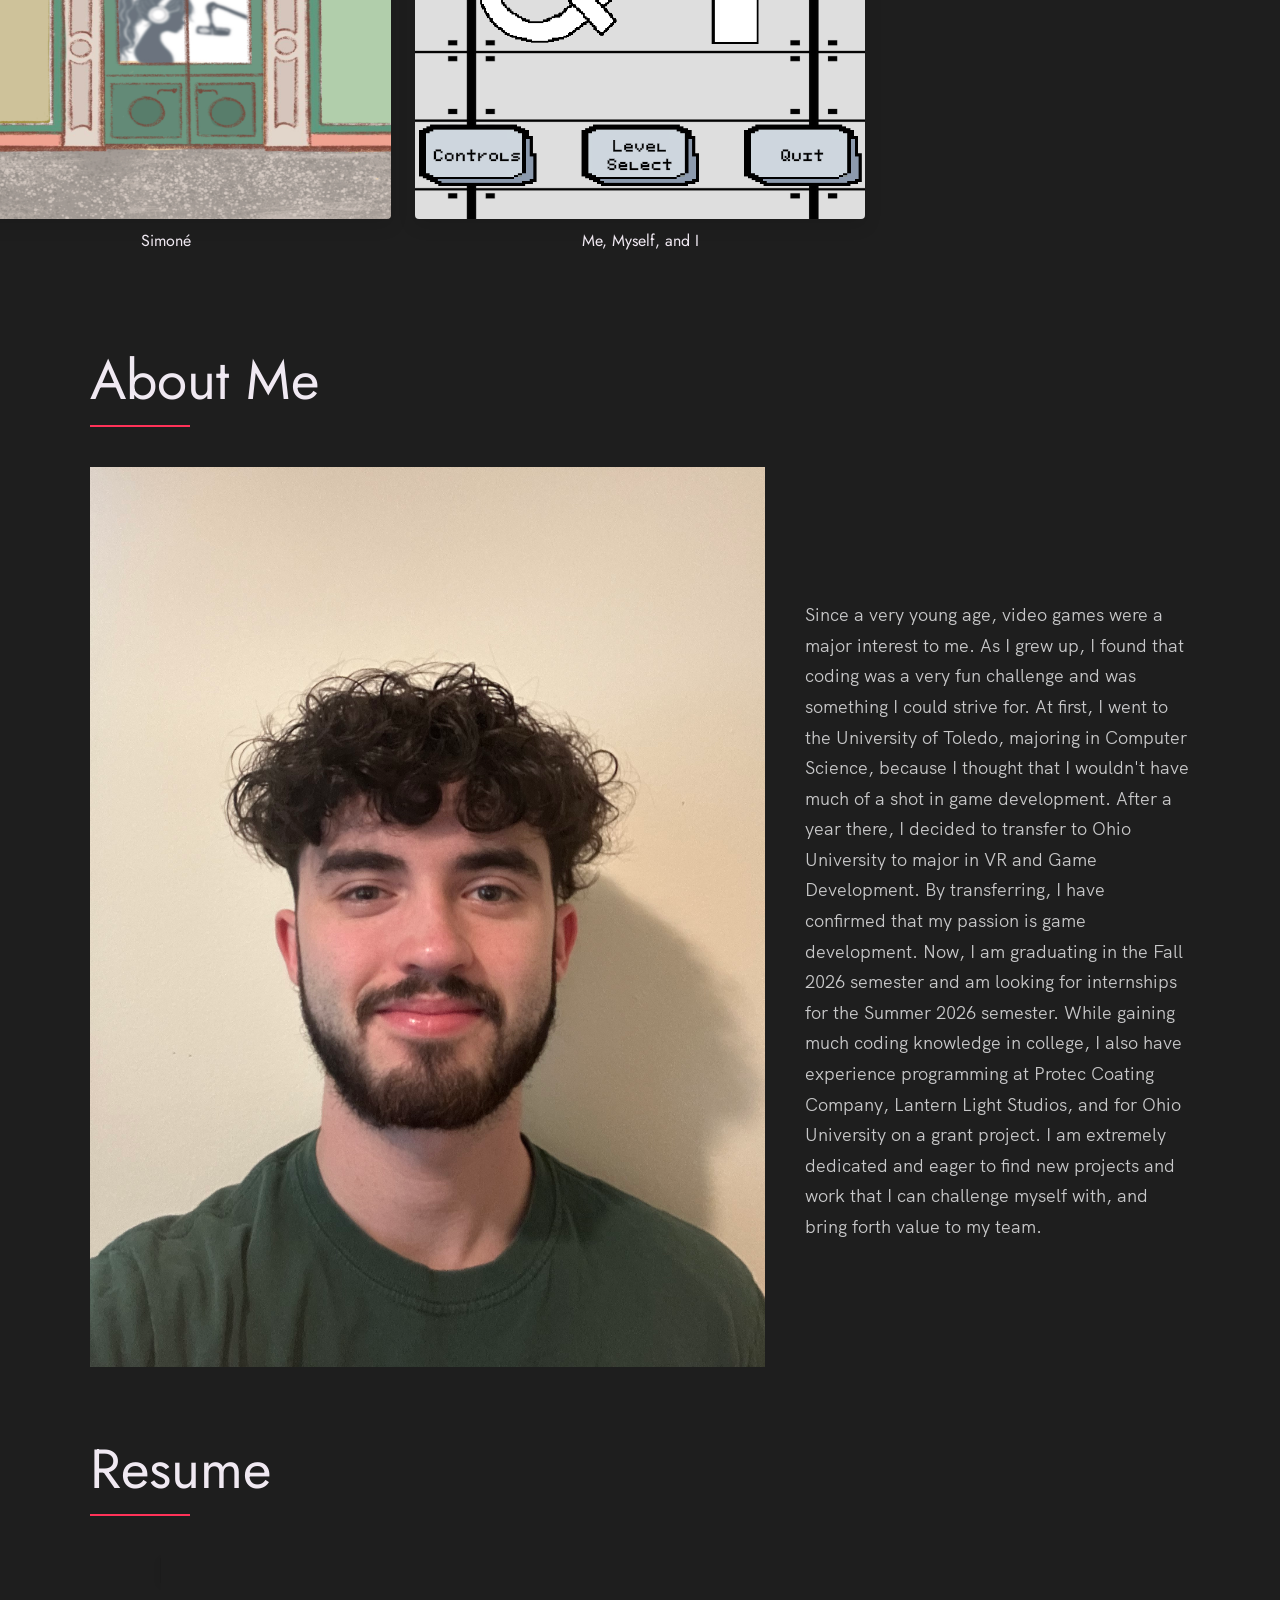
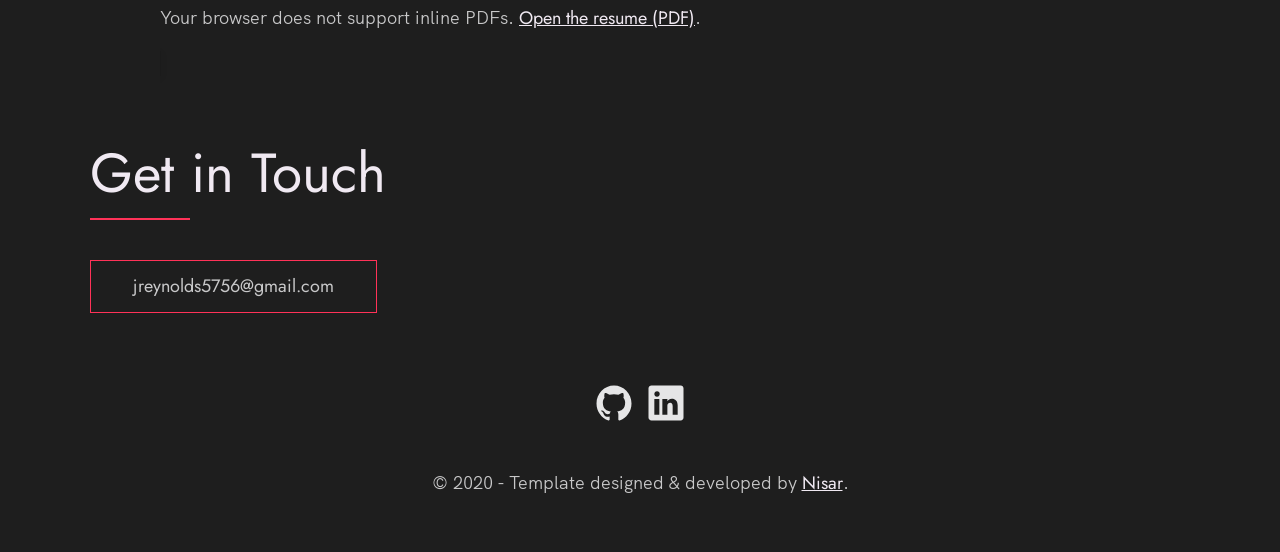
==== commit fdc83fe3: "Switched folder" ====
--- a/index.html
+++ b/index.html
@@ -75,7 +75,7 @@
 
           <article class="project-card">
             <a href="projects/redhouse.html" class="project-link" title="Open Redhouse VR project page">
-              <img src="./images/rhvrCapsuleImage.png" alt="Redhouse VR cover" class="project-image" width="600" height="900" />
+              <img src="./images/rh/rhvrCapsuleImage.png" alt="Redhouse VR cover" class="project-image" width="600" height="900" />
               <h3 class="project-title">Redhouse VR</h3>
             </a>
           </article>
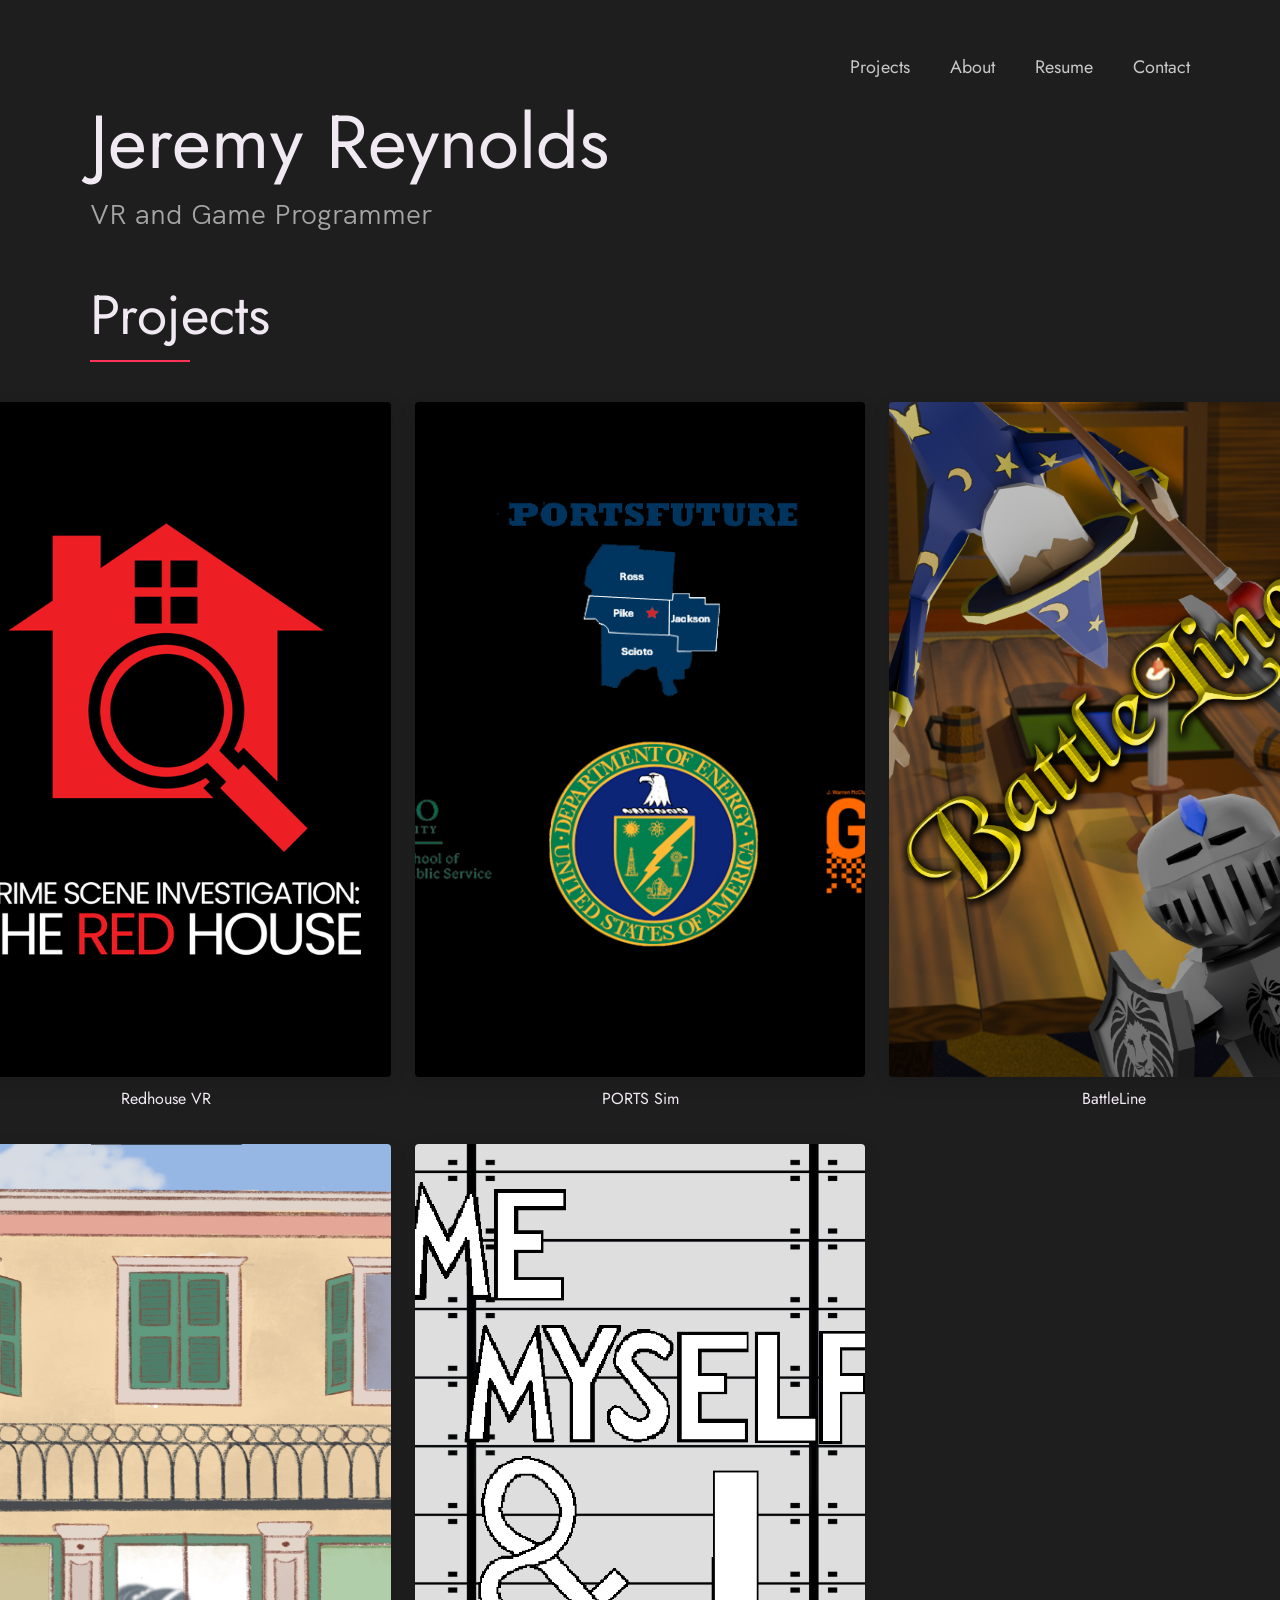
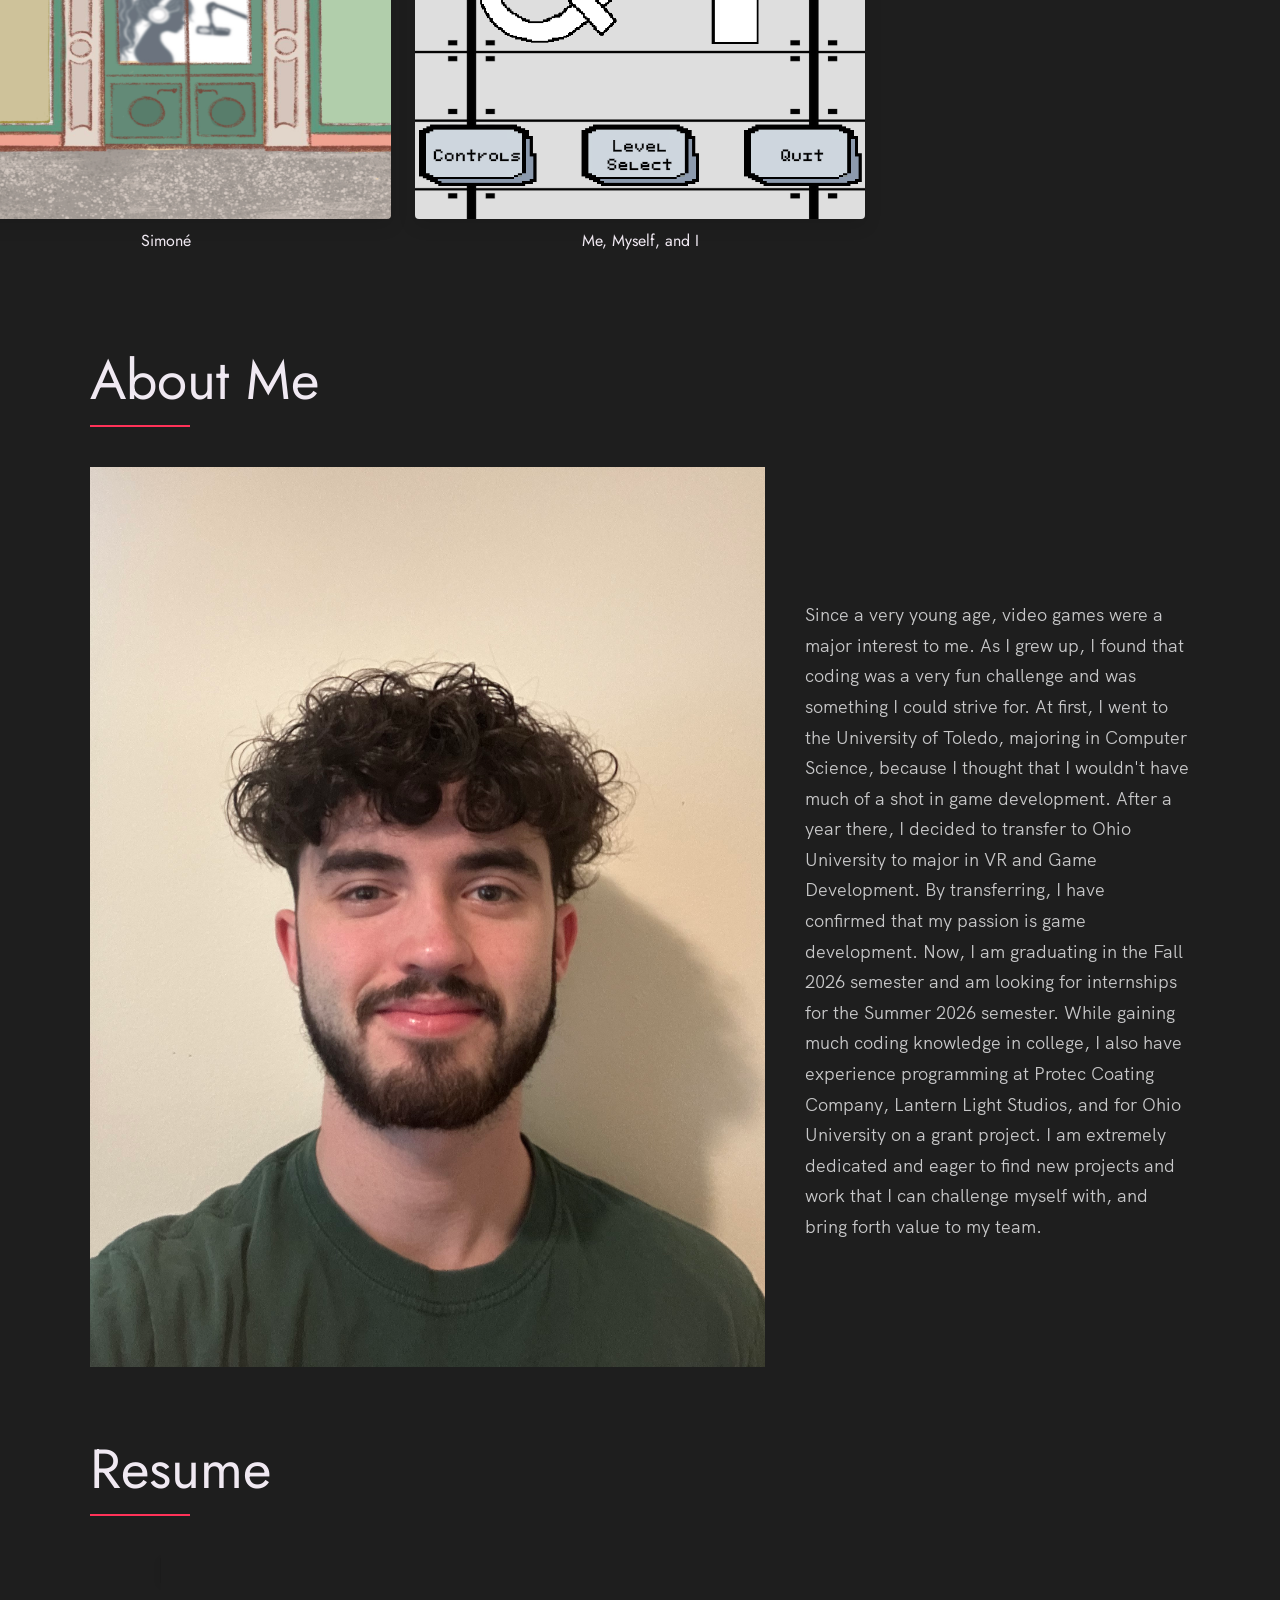
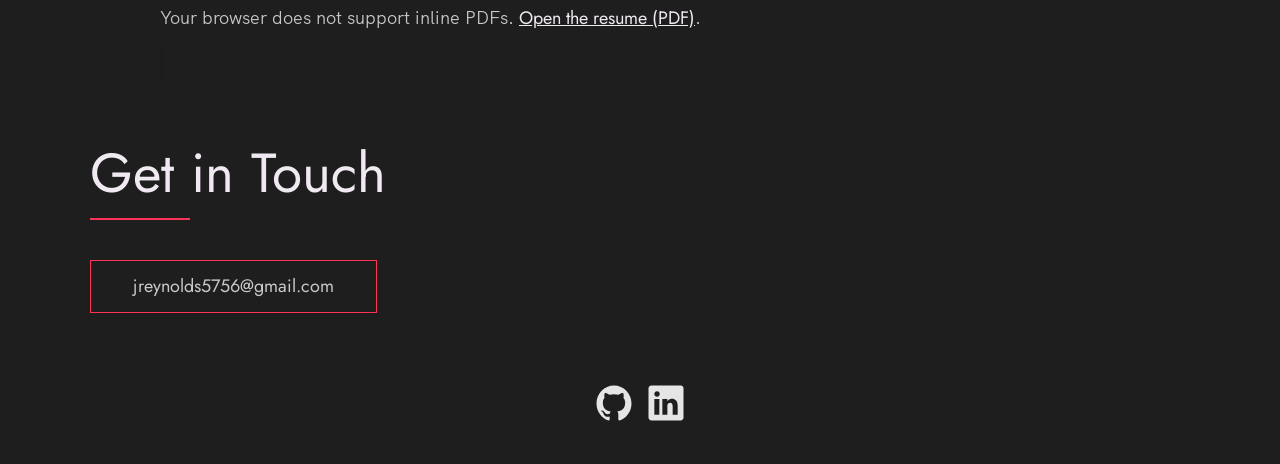
==== commit d05a00ef: "Added PORTS pictures and new Capsule Image for PORTS" ====
--- a/index.html
+++ b/index.html
@@ -82,7 +82,7 @@
 
           <article class="project-card">
             <a href="projects/ports.html" class="project-link" title="Open PORTS Sim project page">
-              <img src="./images/GoldenStriker.png" alt="PORTS Sim cover" class="project-image" width="600" height="900" />
+              <img src="./images/ports/portsSplash.png" alt="PORTS Sim cover" class="project-image" width="600" height="900" />
               <h3 class="project-title">PORTS Sim</h3>
             </a>
           </article>
@@ -185,16 +185,6 @@
           </a>
         </li>
       </ul>
-
-      <p>
-        &copy; 2020 - Template designed & developed by <a href="https://nisar.dev" class="link">Nisar</a>.
-      </p>
-      <div class="footer__github-buttons">
-        <iframe
-          src="https://ghbtns.com/github-btn.html?user=nisarhassan12&repo=portfolio-template&type=watch&count=true"
-          frameborder="0" scrolling="0" width="170" height="20" title="Watch Portfolio Template on GitHub">
-        </iframe>
-      </div>
     </div>
   </footer>
 
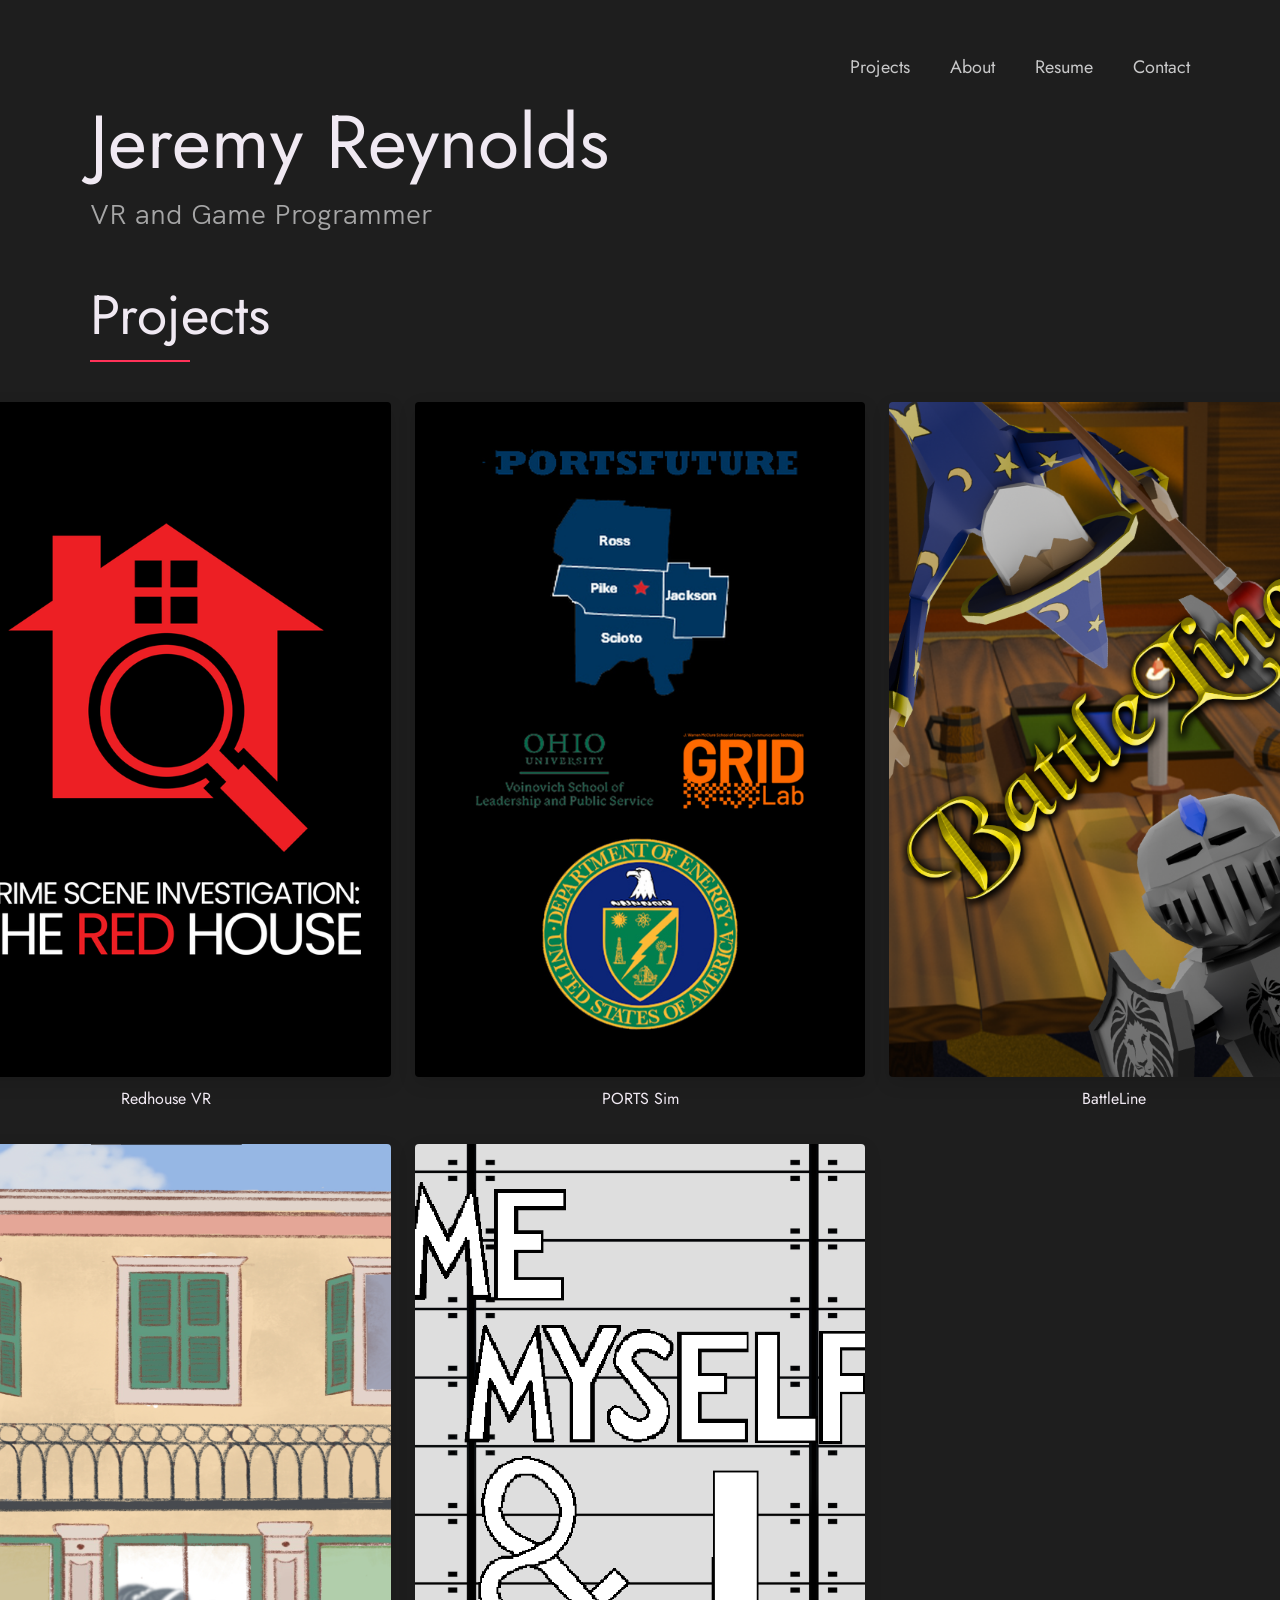
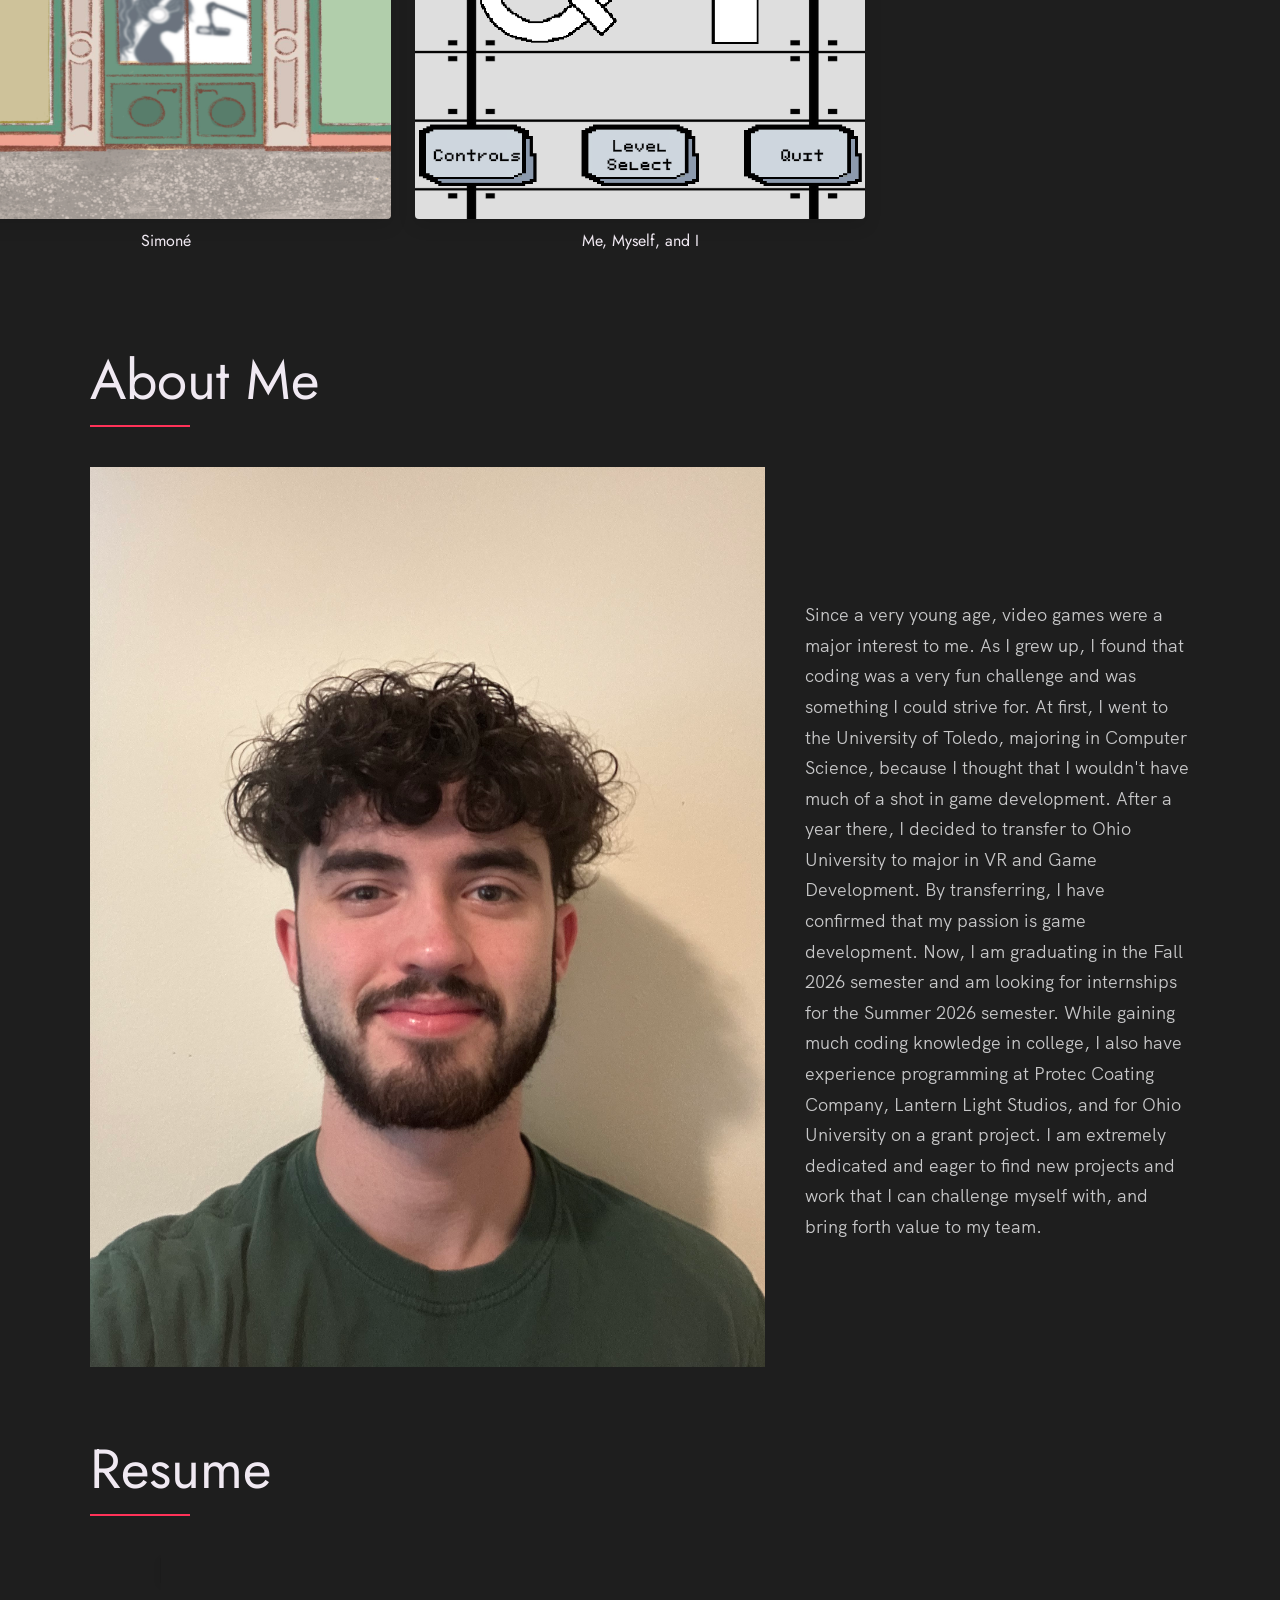
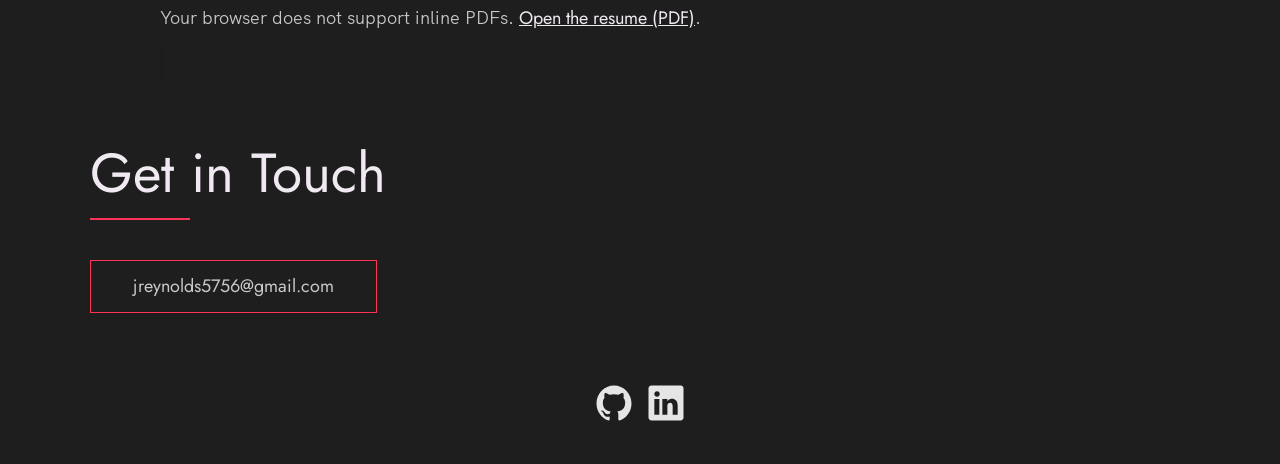
==== commit 6cd58d61: "Added PORTS Capsule" ====
--- a/index.html
+++ b/index.html
@@ -1,19 +1,3 @@
-<!-- 
-  Hello 😊.
-
-  This template is designed and developed by Nisar Hassan Naqvi
-  for anyone to use for free or customize the way they like.
-
-  Github Repo: https://github.com/nisarhassan12/portfolio-template/
-  My Website: https://nisar.dev
-
-  For business & inquires, contact me => syednisarhassan12@gmail.com
--->
-
-<!--
-  Follow the instructions written in comments to create your stunning portfolio
--->
-
 <!DOCTYPE html>
 <html lang="en">
 
@@ -82,7 +66,7 @@
 
           <article class="project-card">
             <a href="projects/ports.html" class="project-link" title="Open PORTS Sim project page">
-              <img src="./images/ports/portsSplash.png" alt="PORTS Sim cover" class="project-image" width="600" height="900" />
+              <img src="./images/ports/portsCapsule.png" alt="PORTS Sim cover" class="project-image" width="600" height="900" />
               <h3 class="project-title">PORTS Sim</h3>
             </a>
           </article>
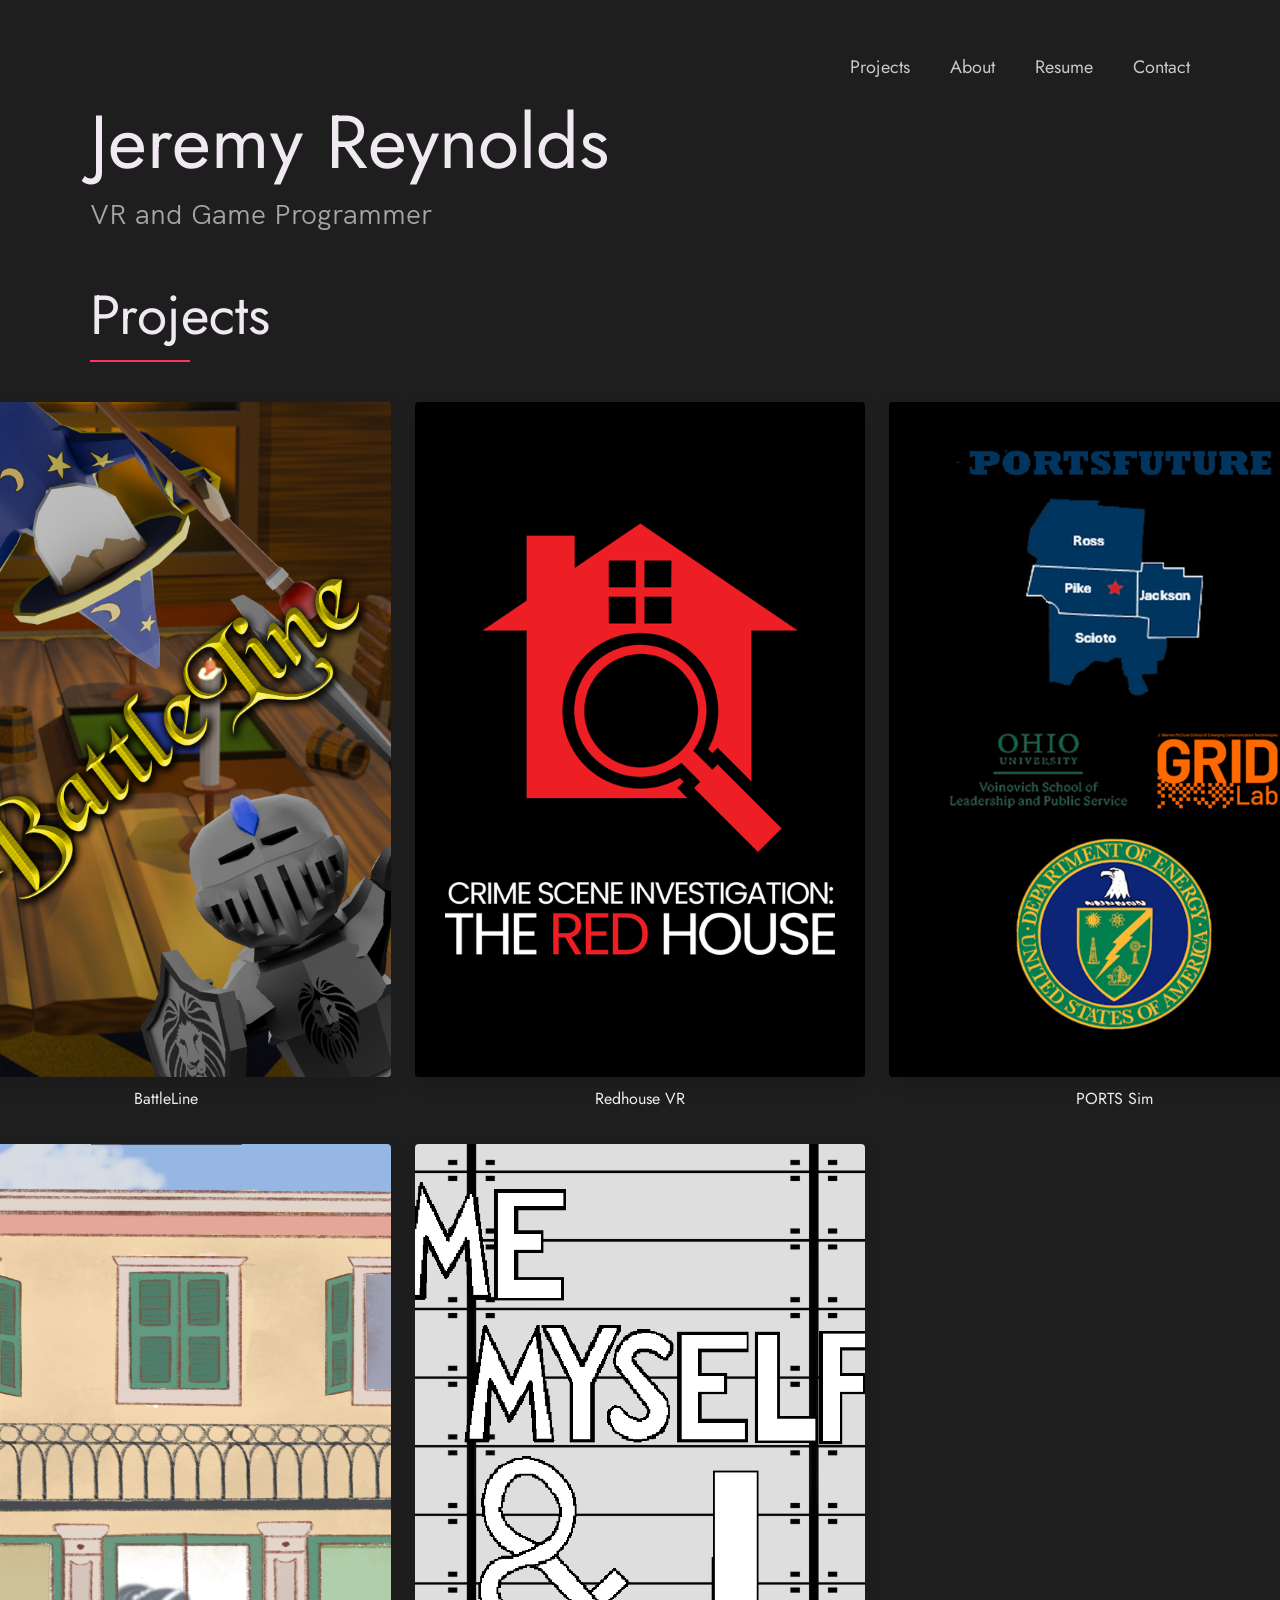
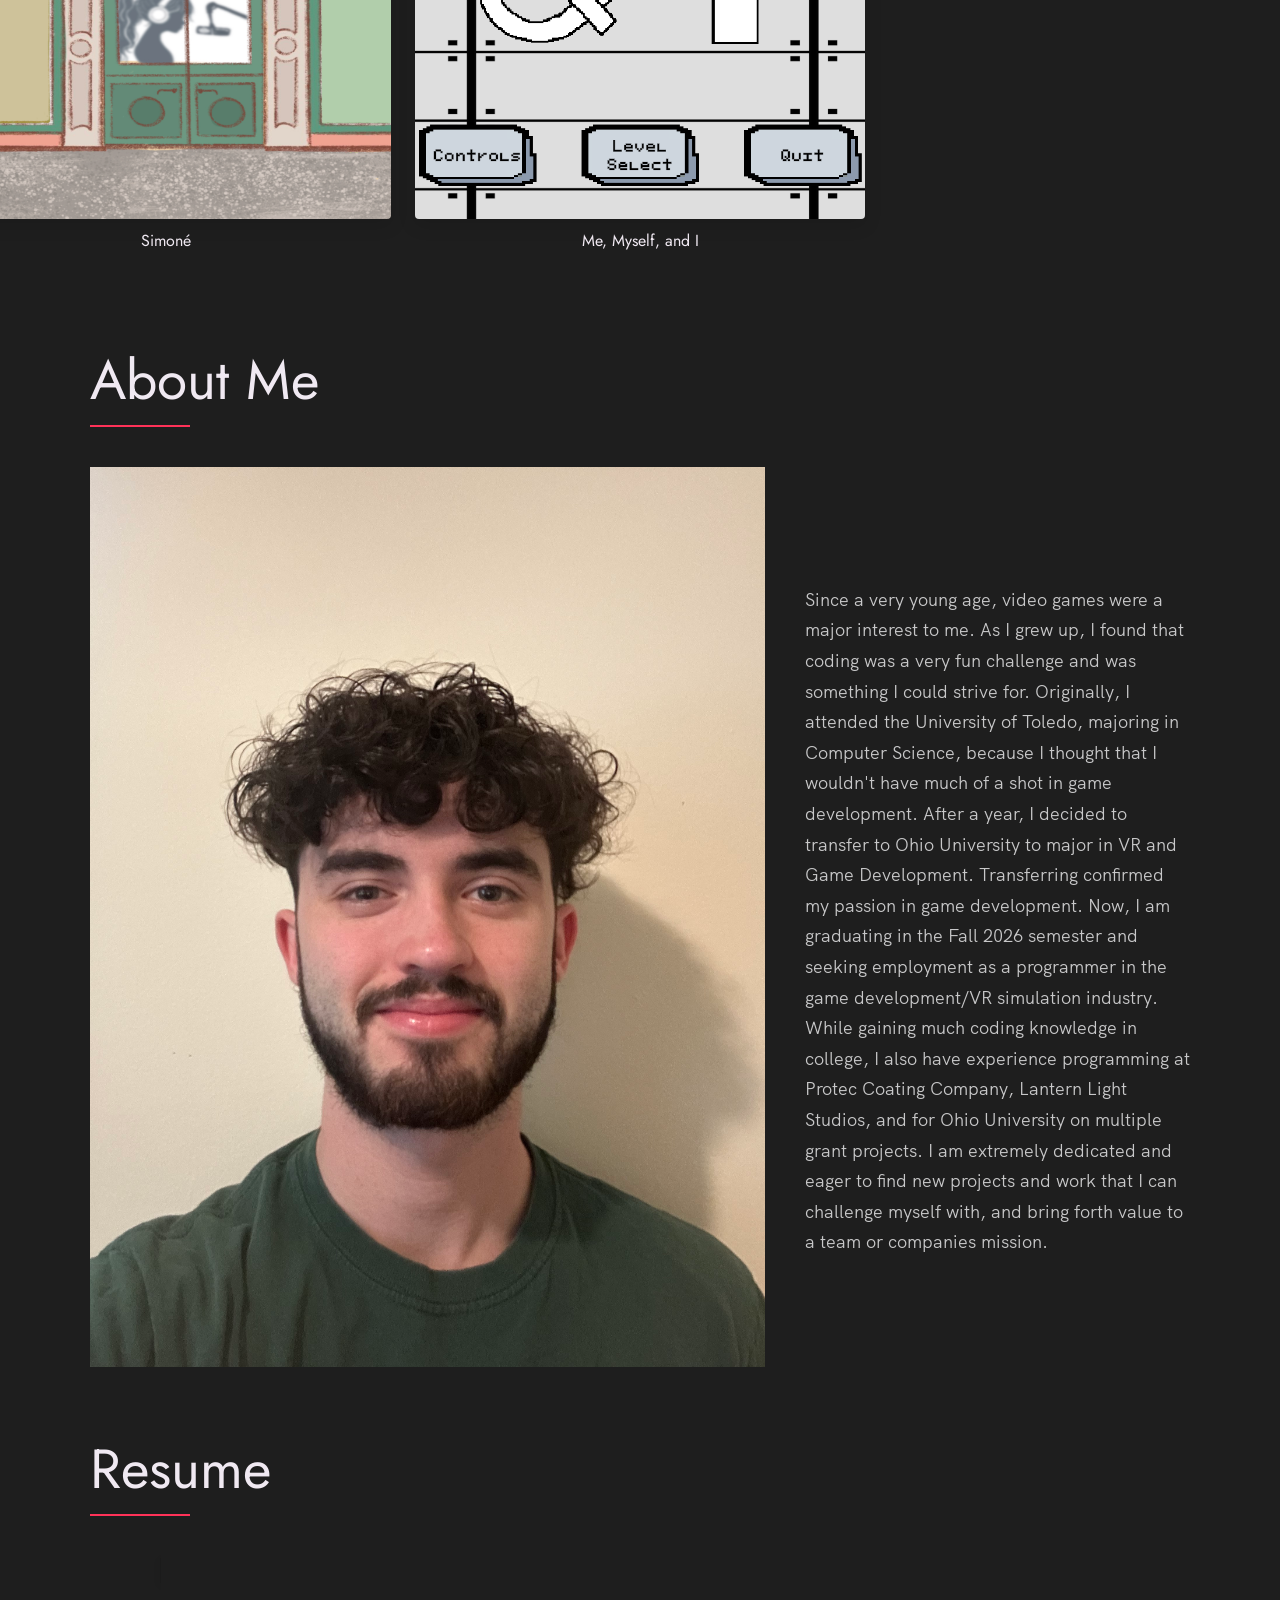
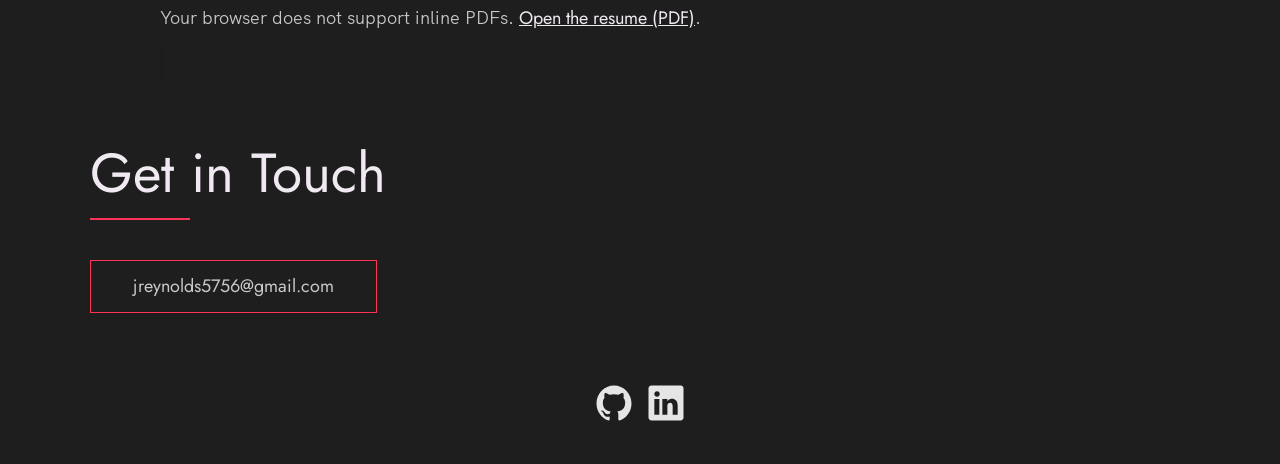
==== commit c4bfa816: "Added PORTS page/description All that is left to do is update some pictures and this should be good " ====
--- a/index.html
+++ b/index.html
@@ -58,6 +58,13 @@
         <div class="project-grid" aria-label="Project gallery">
 
           <article class="project-card">
+            <a href="projects/battleline.html" class="project-link" title="Open BattleLine project page">
+              <img src="./images/battleline/library_capsule.png" alt="BattleLine cover" class="project-image" width="600" height="900" />
+              <h3 class="project-title">BattleLine</h3>
+            </a>
+          </article>
+
+          <article class="project-card">
             <a href="projects/redhouse.html" class="project-link" title="Open Redhouse VR project page">
               <img src="./images/rh/rhvrCapsuleImage.png" alt="Redhouse VR cover" class="project-image" width="600" height="900" />
               <h3 class="project-title">Redhouse VR</h3>
@@ -68,13 +75,6 @@
             <a href="projects/ports.html" class="project-link" title="Open PORTS Sim project page">
               <img src="./images/ports/portsCapsule.png" alt="PORTS Sim cover" class="project-image" width="600" height="900" />
               <h3 class="project-title">PORTS Sim</h3>
-            </a>
-          </article>
-
-          <article class="project-card">
-            <a href="projects/battleline.html" class="project-link" title="Open BattleLine project page">
-              <img src="./images/battleline/library_capsule.png" alt="BattleLine cover" class="project-image" width="600" height="900" />
-              <h3 class="project-title">BattleLine</h3>
             </a>
           </article>
 
@@ -106,13 +106,13 @@
           <div class="about__text">
             <p>
               Since a very young age, video games were a major interest to me. As I grew up, I found that coding was a very fun challenge and was something I could strive for. 
-              At first, I went to the University of Toledo, majoring in Computer Science, because I thought that I wouldn't have much of a shot in game development. After a year
-              there, I decided to transfer to Ohio University to major in VR and Game Development. By transferring, I have confirmed that my passion is game development. 
+              Originally, I attended the University of Toledo, majoring in Computer Science, because I thought that I wouldn't have much of a shot in game development. After a year, 
+              I decided to transfer to Ohio University to major in VR and Game Development. Transferring confirmed my passion in game development. 
 
-              Now, I am graduating in the Fall 2026 semester and am looking for internships for the Summer 2026 semester. While gaining much coding knowledge in college, 
-              I also have experience programming at Protec Coating Company, Lantern Light Studios, and for Ohio University on a grant project. 
+              Now, I am graduating in the Fall 2026 semester and seeking employment as a programmer in the game development/VR simulation industry. While gaining much coding knowledge in college, 
+              I also have experience programming at Protec Coating Company, Lantern Light Studios, and for Ohio University on multiple grant projects. 
 
-              I am extremely dedicated and eager to find new projects and work that I can challenge myself with, and bring forth value to my team.
+              I am extremely dedicated and eager to find new projects and work that I can challenge myself with, and bring forth value to a team or companies mission.
             </p>
           </div>
 
